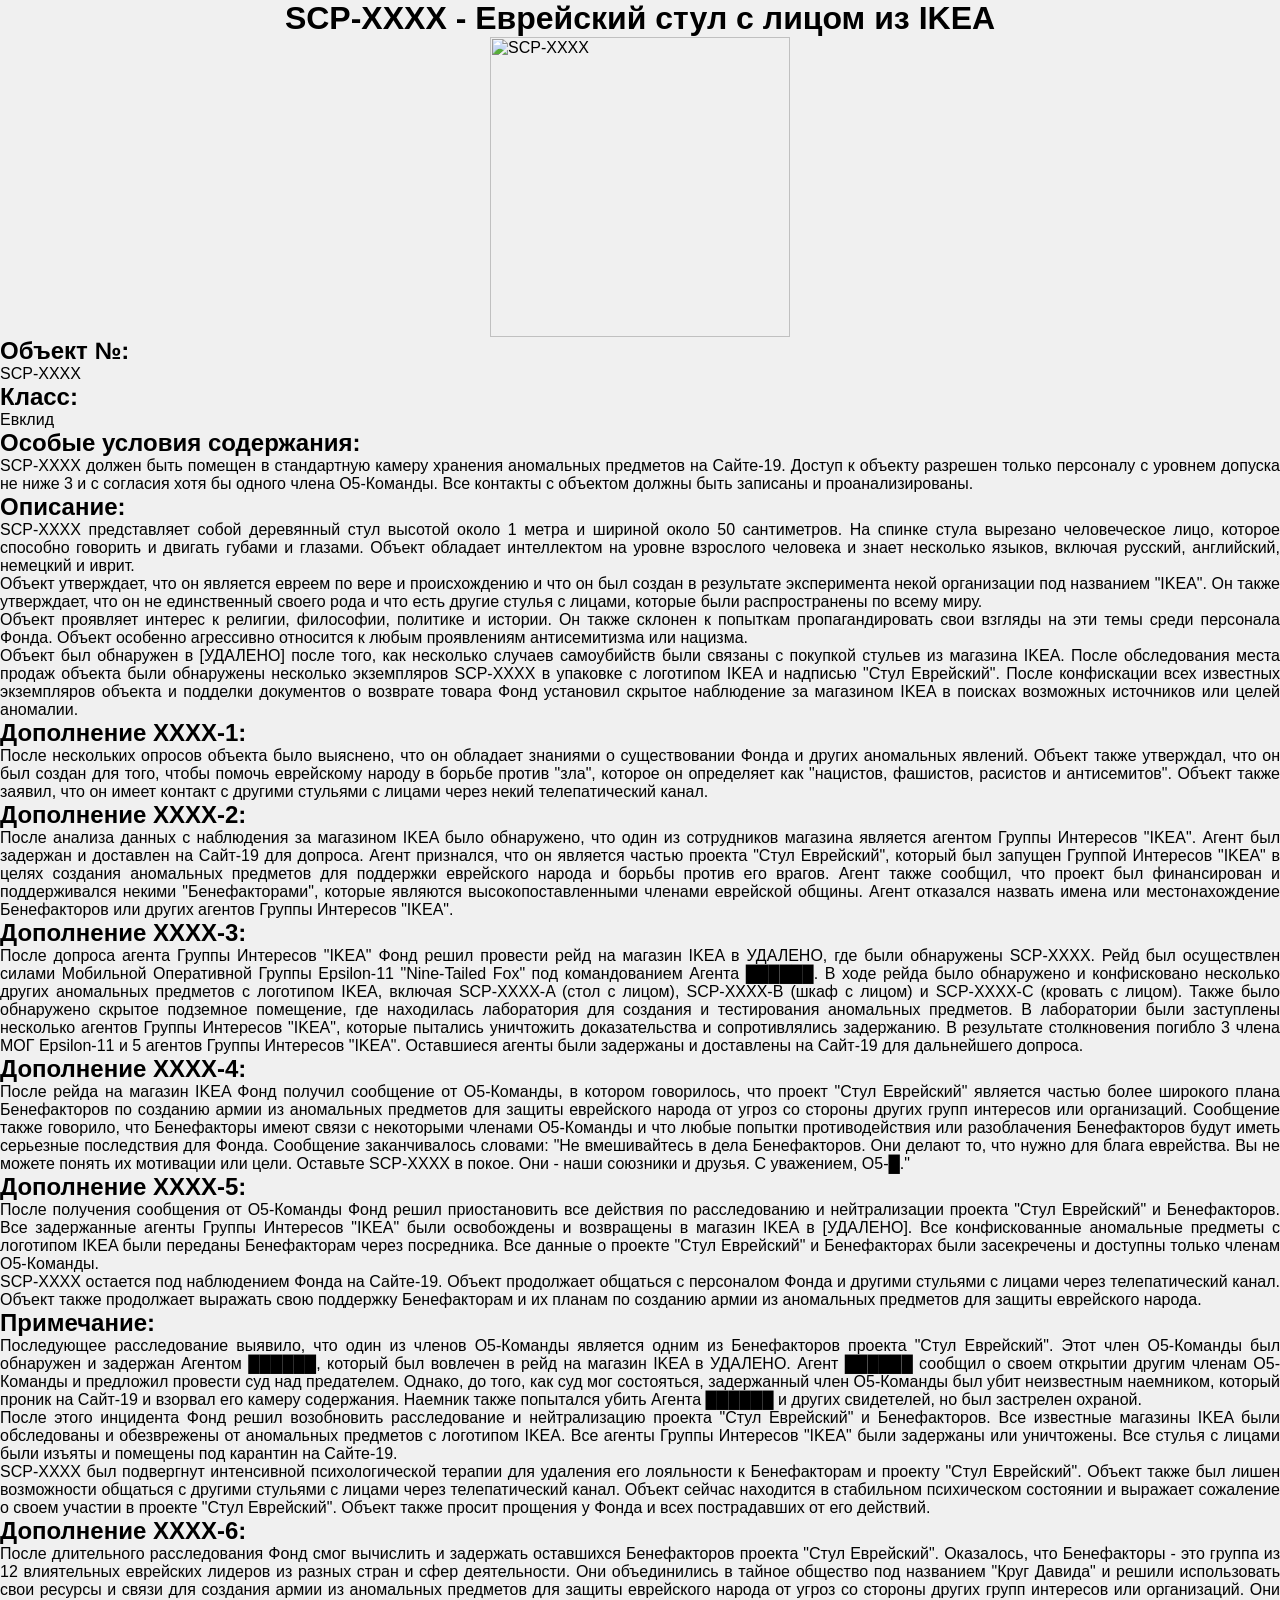
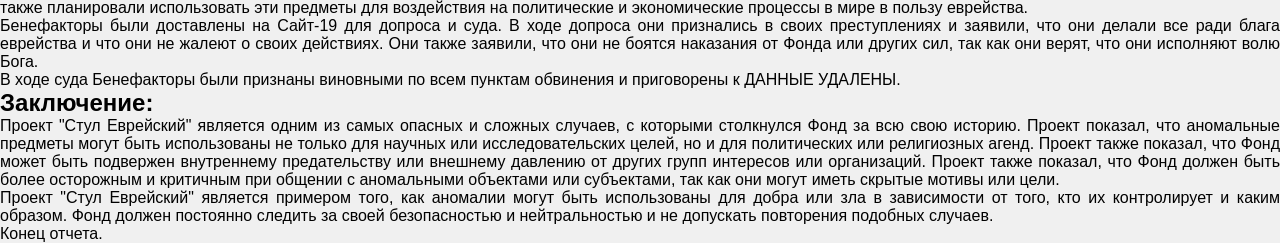
==== index.html @ 66228f8a "Add files via upload" ====
<!DOCTYPE>
<html>
<head>
<link rel="stylesheet" href="style.css">
</head>
<body>

<h1>SCP-XXXX - Еврейский стул с лицом из IKEA</h1>

<img src="https://cdn.discordapp.com/attachments/1031166431619985411/1087293129096429578/u8AuaA3r3JI.jpg" alt="SCP-XXXX" width="300" height="300">
<!-- Insert an image of a wooden chair with a human face carved on the backrest -->

<h2>Объект №:</h2>
<p>SCP-XXXX</p>

<h2>Класс:</h2>
<p>Евклид</p>

<h2>Особые условия содержания:</h2>
<p>SCP-XXXX должен быть помещен в стандартную камеру хранения аномальных предметов на Сайте-19. Доступ к объекту разрешен только персоналу с уровнем допуска не ниже 3 и с согласия хотя бы одного члена O5-Команды. Все контакты с объектом должны быть записаны и проанализированы.</p>

<h2>Описание:</h2>
<p>SCP-XXXX представляет собой деревянный стул высотой около 1 метра и шириной около 50 сантиметров. На спинке стула вырезано человеческое лицо, которое способно говорить и двигать губами и глазами. Объект обладает интеллектом на уровне взрослого человека и знает несколько языков, включая русский, английский, немецкий и иврит.</p>

<p>Объект утверждает, что он является евреем по вере и происхождению и что он был создан в результате эксперимента некой организации под названием "IKEA". Он также утверждает, что он не единственный своего рода и что есть другие стулья с лицами, которые были распространены по всему миру.</p>

<p>Объект проявляет интерес к религии, философии, политике и истории. Он также склонен к попыткам пропагандировать свои взгляды на эти темы среди персонала Фонда. Объект особенно агрессивно относится к любым проявлениям антисемитизма или нацизма.</p>

<p>Объект был обнаружен в [УДАЛЕНО] после того, как несколько случаев самоубийств были связаны с покупкой стульев из магазина IKEA. После обследования места продаж объекта были обнаружены несколько экземпляров SCP-XXXX в упаковке с логотипом IKEA и надписью "Стул Еврейский". После конфискации всех известных экземпляров объекта и подделки документов о возврате товара Фонд установил скрытое наблюдение за магазином IKEA в поисках возможных источников или целей аномалии.</p>

<h2>Дополнение XXXX-1:</h2>
<p>После нескольких опросов объекта было выяснено, что он обладает знаниями о существовании Фонда и других аномальных явлений. Объект также утверждал, что он был создан для того, чтобы помочь еврейскому народу в борьбе против "зла", которое он определяет как "нацистов, фашистов, расистов и антисемитов". Объект также заявил, что он имеет контакт с другими стульями с лицами через некий телепатический канал.</p>

<h2>Дополнение XXXX-2:</h2>
<p>После анализа данных с наблюдения за магазином IKEA было обнаружено, что один из сотрудников магазина является агентом Группы Интересов "IKEA". Агент был задержан и доставлен на Сайт-19 для допроса. Агент признался, что он является частью проекта "Стул Еврейский", который был запущен Группой Интересов "IKEA" в целях создания аномальных предметов для поддержки еврейского народа и борьбы против его врагов. Агент также сообщил, что проект был финансирован и поддерживался некими "Бенефакторами", которые являются высокопоставленными членами еврейской общины. Агент отказался назвать имена или местонахождение Бенефакторов или других агентов Группы Интересов "IKEA".</p>

<h2>Дополнение XXXX-3:</h2>
<p>После допроса агента Группы Интересов "IKEA" Фонд решил провести рейд на магазин IKEA в УДАЛЕНО, где были обнаружены SCP-XXXX. Рейд был осуществлен силами Мобильной Оперативной Группы Epsilon-11 "Nine-Tailed Fox" под командованием Агента ██████. В ходе рейда было обнаружено и конфисковано несколько других аномальных предметов с логотипом IKEA, включая SCP-XXXX-A (стол с лицом), SCP-XXXX-B (шкаф с лицом) и SCP-XXXX-C (кровать с лицом). Также было обнаружено скрытое подземное помещение, где находилась лаборатория для создания и тестирования аномальных предметов. В лаборатории были заступлены несколько агентов Группы Интересов "IKEA", которые пытались уничтожить доказательства и сопротивлялись задержанию. В результате столкновения погибло 3 члена МОГ Epsilon-11 и 5 агентов Группы Интересов "IKEA". Оставшиеся агенты были задержаны и доставлены на Сайт-19 для дальнейшего допроса.</p>

<h2>Дополнение XXXX-4:</h2>
<p>После рейда на магазин IKEA Фонд получил сообщение от O5-Команды, в котором говорилось, что проект "Стул Еврейский" является частью более широкого плана Бенефакторов по созданию армии из аномальных предметов для защиты еврейского народа от угроз со стороны других групп интересов или организаций. Сообщение также говорило, что Бенефакторы имеют связи с некоторыми членами O5-Команды и что любые попытки противодействия или разоблачения Бенефакторов будут иметь серьезные последствия для Фонда. Сообщение заканчивалось словами: "Не вмешивайтесь в дела Бенефакторов. Они делают то, что нужно для блага еврейства. Вы не можете понять их мотивации или цели. Оставьте SCP-XXXX в покое. Они - наши союзники и друзья. С уважением, O5-█."</p>

<h2>Дополнение XXXX-5:</h2>
<p>После получения сообщения от O5-Команды Фонд решил приостановить все действия по расследованию и нейтрализации проекта "Стул Еврейский" и Бенефакторов. Все задержанные агенты Группы Интересов "IKEA" были освобождены и возвращены в магазин IKEA в [УДАЛЕНО]. Все конфискованные аномальные предметы с логотипом IKEA были переданы Бенефакторам через посредника. Все данные о проекте "Стул Еврейский" и Бенефакторах были засекречены и доступны только членам O5-Команды.</p>

<p>SCP-XXXX остается под наблюдением Фонда на Сайте-19. Объект продолжает общаться с персоналом Фонда и другими стульями с лицами через телепатический канал. Объект также продолжает выражать свою поддержку Бенефакторам и их планам по созданию армии из аномальных предметов для защиты еврейского народа.</p>

<h2>Примечание:</h2>
<p>Последующее расследование выявило, что один из членов O5-Команды является одним из Бенефакторов проекта "Стул Еврейский". Этот член O5-Команды был обнаружен и задержан Агентом ██████, который был вовлечен в рейд на магазин IKEA в УДАЛЕНО. Агент ██████ сообщил о своем открытии другим членам O5-Команды и предложил провести суд над предателем. Однако, до того, как суд мог состояться, задержанный член O5-Команды был убит неизвестным наемником, который проник на Сайт-19 и взорвал его камеру содержания. Наемник также попытался убить Агента ██████ и других свидетелей, но был застрелен охраной.</p>

<p>После этого инцидента Фонд решил возобновить расследование и нейтрализацию проекта "Стул Еврейский" и Бенефакторов. Все известные магазины IKEA были обследованы и обезврежены от аномальных предметов с логотипом IKEA. Все агенты Группы Интересов "IKEA" были задержаны или уничтожены. Все стулья с лицами были изъяты и помещены под карантин на Сайте-19.</p>

<p>SCP-XXXX был подвергнут интенсивной психологической терапии для удаления его лояльности к Бенефакторам и проекту "Стул Еврейский". Объект также был лишен возможности общаться с другими стульями с лицами через телепатический канал. Объект сейчас находится в стабильном психическом состоянии и выражает сожаление о своем участии в проекте "Стул Еврейский". Объект также просит прощения у Фонда и всех пострадавших от его действий.</p>

<h2>Дополнение XXXX-6:</h2>
<p>После длительного расследования Фонд смог вычислить и задержать оставшихся Бенефакторов проекта "Стул Еврейский". Оказалось, что Бенефакторы - это группа из 12 влиятельных еврейских лидеров из разных стран и сфер деятельности. Они объединились в тайное общество под названием "Круг Давида" и решили использовать свои ресурсы и связи для создания армии из аномальных предметов для защиты еврейского народа от угроз со стороны других групп интересов или организаций. Они также планировали использовать эти предметы для воздействия на политические и экономические процессы в мире в пользу еврейства.</p>

<p>Бенефакторы были доставлены на Сайт-19 для допроса и суда. В ходе допроса они признались в своих преступлениях и заявили, что они делали все ради блага еврейства и что они не жалеют о своих действиях. Они также заявили, что они не боятся наказания от Фонда или других сил, так как они верят, что они исполняют волю Бога.</p>

<p>В ходе суда Бенефакторы были признаны виновными по всем пунктам обвинения и приговорены к ДАННЫЕ УДАЛЕНЫ.</p>

<h2>Заключение:</h2>
<p>Проект "Стул Еврейский" является одним из самых опасных и сложных случаев, с которыми столкнулся Фонд за всю свою историю. Проект показал, что аномальные предметы могут быть использованы не только для научных или исследовательских целей, но и для политических или религиозных агенд. Проект также показал, что Фонд может быть подвержен внутреннему предательству или внешнему давлению от других групп интересов или организаций. Проект также показал, что Фонд должен быть более осторожным и критичным при общении с аномальными объектами или субъектами, так как они могут иметь скрытые мотивы или цели.</p>

<p>Проект "Стул Еврейский" является примером того, как аномалии могут быть использованы для добра или зла в зависимости от того, кто их контролирует и каким образом. Фонд должен постоянно следить за своей безопасностью и нейтральностью и не допускать повторения подобных случаев.</p>

<p>Конец отчета.</p>

</body>
</html>
---- style.css ----
/* This is the CSS code for your SCP article header */

/* Basic settings */
* {
  box-sizing: border-box;
  margin: 0;
  padding: 0;
}

body {
  font-family: Arial;
  background-color: #f0f0f0;
}

h1 {
  color: #000000;
  text-align: center;
}

h2 {
  color: #000000;
  text-align: left;
}

p {
  color: #000000;
  text-align: justify;
}

img {
  display: block;
  margin-left: auto;
  margin-right: auto;
}

/* Main container */
.container {
  max-width: 800px; /* You can change this value to adjust the width of your article */
  margin: auto; /* This centers your article on the page */
}

/* Header */
.header {
    position :fixed ; 
top :0 ; 
left :0 ; 
right :0 ; 
height :100px ; 
background-color :#800000 ; 
z-index :10 ;
}
.header img {width :100px ; height :auto ; float :left ; margin-left :20px ;
}
.header h1 {line-height :100px ; font-size :36px ; font-weight :bold ; color
:white ;
}
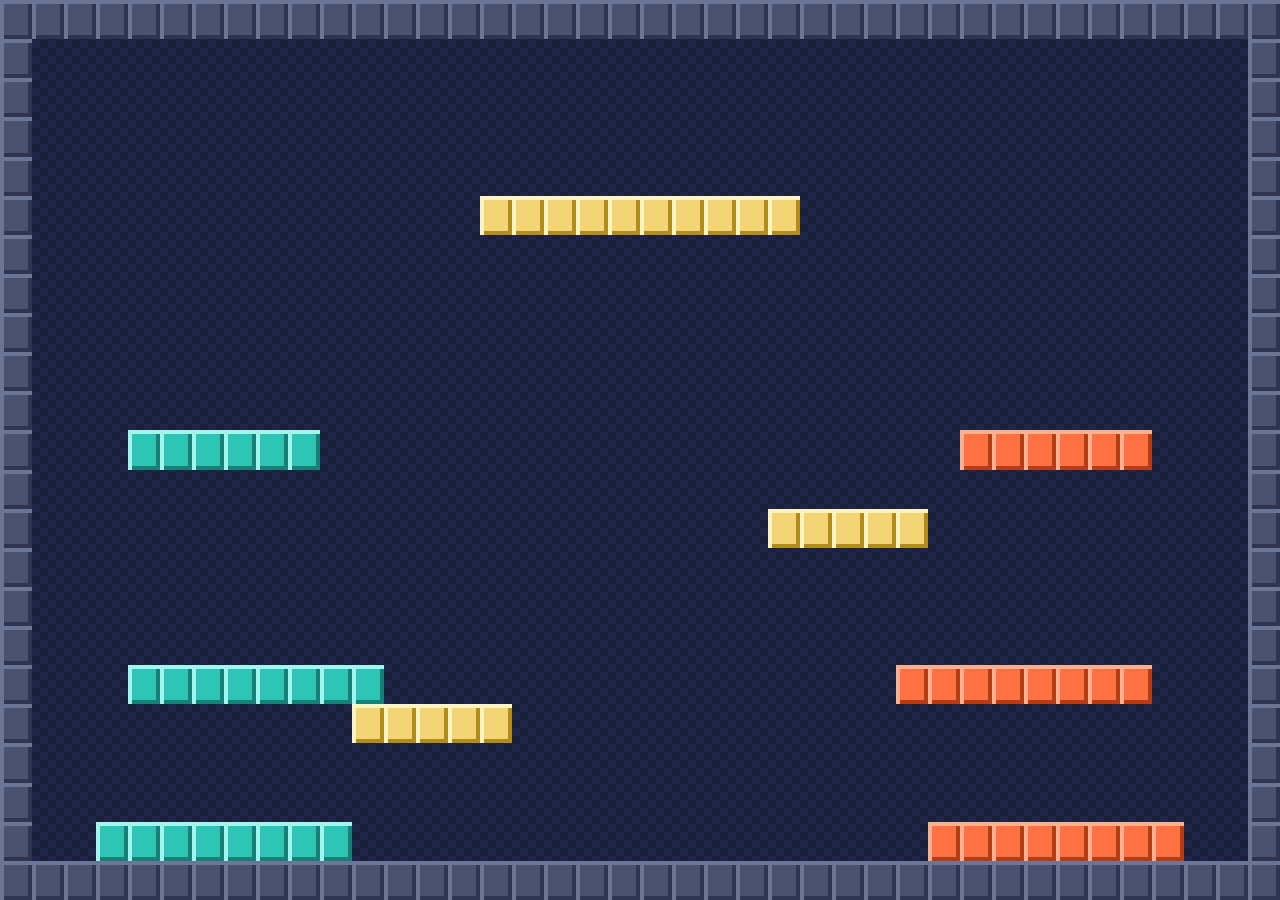
==== commit 25e1cb25: "Rename arena_fit.html to index.html" ====
--- a/index.html
+++ b/index.html
@@ -1,70 +1,66 @@
-<!DOCTYPE>
-<html>
-<head>
-<link rel="stylesheet" href="style.css">
-</head>
-<body>
+<!DOCTYPE html>
+<html lang="ru"><head><meta charset="utf-8">
+<meta name="viewport" content="width=device-width, initial-scale=1">
+<title>Пиксельная арена</title>
+<style>
+html,body{margin:0;padding:0;width:100%;height:100%;overflow:hidden;background:#141731}
+#arena{position:absolute;left:0;top:0;width:100%;height:100%;overflow:hidden;background-color:#1b1f3a;background-image:linear-gradient(45deg,#20254a 25%,transparent 25%,transparent 75%,#20254a 75%),linear-gradient(45deg,#20254a 25%,transparent 25%,transparent 75%,#20254a 75%);background-size:16px 16px;background-position:0 0,8px 8px}
+#arena div{position:absolute;box-sizing:border-box}
+.f{background:#4a5270;box-shadow:inset 4px 4px 0 #6b7596,inset -4px -4px 0 #2f3550}
+.a{background:#2ec4b6;box-shadow:inset 4px 4px 0 #9ff7ee,inset -4px -4px 0 #1a7f76}
+.b{background:#ff7043;box-shadow:inset 4px 4px 0 #ffb08f,inset -4px -4px 0 #b23e17}
+.m{background:#f2d675;box-shadow:inset 4px 4px 0 #fff3bf,inset -4px -4px 0 #b08d1e}
+.c{background:linear-gradient(45deg,transparent 43%,#6b4426 43%,#6b4426 57%,transparent 57%),linear-gradient(-45deg,transparent 43%,#6b4426 43%,#6b4426 57%,transparent 57%),#a9744f;box-shadow:inset 8px 8px 0 #d09a6e,inset -8px -8px 0 #6b4426}
+.d{background:linear-gradient(transparent 40%,#3a0808 40%,#3a0808 60%,transparent 60%),#d63a3a;box-shadow:inset 8px 8px 0 #ff8a7a,inset -8px -8px 0 #8c1c1c}
+</style>
+<style id="tilecss">#arena div{width:2.083%;height:3.704%}.c,.d{width:4.166%!important;height:7.408%!important}</style></head>
+<body><div id="arena"><div class="f" style="left:0%;top:0%"></div><div class="f" style="left:2.083%;top:0%"></div><div class="f" style="left:4.167%;top:0%"></div><div class="f" style="left:6.25%;top:0%"></div><div class="f" style="left:8.333%;top:0%"></div><div class="f" style="left:10.417%;top:0%"></div><div class="f" style="left:12.5%;top:0%"></div><div class="f" style="left:14.583%;top:0%"></div><div class="f" style="left:16.667%;top:0%"></div><div class="f" style="left:18.75%;top:0%"></div><div class="f" style="left:20.833%;top:0%"></div><div class="f" style="left:22.917%;top:0%"></div><div class="f" style="left:25%;top:0%"></div><div class="f" style="left:27.083%;top:0%"></div><div class="f" style="left:29.167%;top:0%"></div><div class="f" style="left:31.25%;top:0%"></div><div class="f" style="left:33.333%;top:0%"></div><div class="f" style="left:35.417%;top:0%"></div><div class="f" style="left:37.5%;top:0%"></div><div class="f" style="left:39.583%;top:0%"></div><div class="f" style="left:41.667%;top:0%"></div><div class="f" style="left:43.75%;top:0%"></div><div class="f" style="left:45.833%;top:0%"></div><div class="f" style="left:47.917%;top:0%"></div><div class="f" style="left:50%;top:0%"></div><div class="f" style="left:52.083%;top:0%"></div><div class="f" style="left:54.167%;top:0%"></div><div class="f" style="left:56.25%;top:0%"></div><div class="f" style="left:58.333%;top:0%"></div><div class="f" style="left:60.417%;top:0%"></div><div class="f" style="left:62.5%;top:0%"></div><div class="f" style="left:64.583%;top:0%"></div><div class="f" style="left:66.667%;top:0%"></div><div class="f" style="left:68.75%;top:0%"></div><div class="f" style="left:70.833%;top:0%"></div><div class="f" style="left:72.917%;top:0%"></div><div class="f" style="left:75%;top:0%"></div><div class="f" style="left:77.083%;top:0%"></div><div class="f" style="left:79.167%;top:0%"></div><div class="f" style="left:81.25%;top:0%"></div><div class="f" style="left:83.333%;top:0%"></div><div class="f" style="left:85.417%;top:0%"></div><div class="f" style="left:87.5%;top:0%"></div><div class="f" style="left:89.583%;top:0%"></div><div class="f" style="left:91.667%;top:0%"></div><div class="f" style="left:93.75%;top:0%"></div><div class="f" style="left:95.833%;top:0%"></div><div class="f" style="left:97.917%;top:0%"></div><div class="f" style="left:0%;top:96.296%"></div><div class="f" style="left:2.083%;top:96.296%"></div><div class="f" style="left:4.167%;top:96.296%"></div><div class="f" style="left:6.25%;top:96.296%"></div><div class="f" style="left:8.333%;top:96.296%"></div><div class="f" style="left:10.417%;top:96.296%"></div><div class="f" style="left:12.5%;top:96.296%"></div><div class="f" style="left:14.583%;top:96.296%"></div><div class="f" style="left:16.667%;top:96.296%"></div><div class="f" style="left:18.75%;top:96.296%"></div><div class="f" style="left:20.833%;top:96.296%"></div><div class="f" style="left:22.917%;top:96.296%"></div><div class="f" style="left:25%;top:96.296%"></div><div class="f" style="left:27.083%;top:96.296%"></div><div class="f" style="left:29.167%;top:96.296%"></div><div class="f" style="left:31.25%;top:96.296%"></div><div class="f" style="left:33.333%;top:96.296%"></div><div class="f" style="left:35.417%;top:96.296%"></div><div class="f" style="left:37.5%;top:96.296%"></div><div class="f" style="left:39.583%;top:96.296%"></div><div class="f" style="left:41.667%;top:96.296%"></div><div class="f" style="left:43.75%;top:96.296%"></div><div class="f" style="left:45.833%;top:96.296%"></div><div class="f" style="left:47.917%;top:96.296%"></div><div class="f" style="left:50%;top:96.296%"></div><div class="f" style="left:52.083%;top:96.296%"></div><div class="f" style="left:54.167%;top:96.296%"></div><div class="f" style="left:56.25%;top:96.296%"></div><div class="f" style="left:58.333%;top:96.296%"></div><div class="f" style="left:60.417%;top:96.296%"></div><div class="f" style="left:62.5%;top:96.296%"></div><div class="f" style="left:64.583%;top:96.296%"></div><div class="f" style="left:66.667%;top:96.296%"></div><div class="f" style="left:68.75%;top:96.296%"></div><div class="f" style="left:70.833%;top:96.296%"></div><div class="f" style="left:72.917%;top:96.296%"></div><div class="f" style="left:75%;top:96.296%"></div><div class="f" style="left:77.083%;top:96.296%"></div><div class="f" style="left:79.167%;top:96.296%"></div><div class="f" style="left:81.25%;top:96.296%"></div><div class="f" style="left:83.333%;top:96.296%"></div><div class="f" style="left:85.417%;top:96.296%"></div><div class="f" style="left:87.5%;top:96.296%"></div><div class="f" style="left:89.583%;top:96.296%"></div><div class="f" style="left:91.667%;top:96.296%"></div><div class="f" style="left:93.75%;top:96.296%"></div><div class="f" style="left:95.833%;top:96.296%"></div><div class="f" style="left:97.917%;top:96.296%"></div><div class="f" style="left:0%;top:3.704%"></div><div class="f" style="left:97.917%;top:3.704%"></div><div class="f" style="left:0%;top:7.407%"></div><div class="f" style="left:97.917%;top:7.407%"></div><div class="f" style="left:0%;top:11.111%"></div><div class="f" style="left:97.917%;top:11.111%"></div><div class="f" style="left:0%;top:14.815%"></div><div class="f" style="left:97.917%;top:14.815%"></div><div class="f" style="left:0%;top:18.519%"></div><div class="f" style="left:97.917%;top:18.519%"></div><div class="f" style="left:0%;top:22.222%"></div><div class="f" style="left:97.917%;top:22.222%"></div><div class="f" style="left:0%;top:25.926%"></div><div class="f" style="left:97.917%;top:25.926%"></div><div class="f" style="left:0%;top:29.63%"></div><div class="f" style="left:97.917%;top:29.63%"></div><div class="f" style="left:0%;top:33.333%"></div><div class="f" style="left:97.917%;top:33.333%"></div><div class="f" style="left:0%;top:37.037%"></div><div class="f" style="left:97.917%;top:37.037%"></div><div class="f" style="left:0%;top:40.741%"></div><div class="f" style="left:97.917%;top:40.741%"></div><div class="f" style="left:0%;top:44.444%"></div><div class="f" style="left:97.917%;top:44.444%"></div><div class="f" style="left:0%;top:48.148%"></div><div class="f" style="left:97.917%;top:48.148%"></div><div class="f" style="left:0%;top:51.852%"></div><div class="f" style="left:97.917%;top:51.852%"></div><div class="f" style="left:0%;top:55.556%"></div><div class="f" style="left:97.917%;top:55.556%"></div><div class="f" style="left:0%;top:59.259%"></div><div class="f" style="left:97.917%;top:59.259%"></div><div class="f" style="left:0%;top:62.963%"></div><div class="f" style="left:97.917%;top:62.963%"></div><div class="f" style="left:0%;top:66.667%"></div><div class="f" style="left:97.917%;top:66.667%"></div><div class="f" style="left:0%;top:70.37%"></div><div class="f" style="left:97.917%;top:70.37%"></div><div class="f" style="left:0%;top:74.074%"></div><div class="f" style="left:97.917%;top:74.074%"></div><div class="f" style="left:0%;top:77.778%"></div><div class="f" style="left:97.917%;top:77.778%"></div><div class="f" style="left:0%;top:81.481%"></div><div class="f" style="left:97.917%;top:81.481%"></div><div class="f" style="left:0%;top:85.185%"></div><div class="f" style="left:97.917%;top:85.185%"></div><div class="f" style="left:0%;top:88.889%"></div><div class="f" style="left:97.917%;top:88.889%"></div><div class="f" style="left:0%;top:92.593%"></div><div class="f" style="left:97.917%;top:92.593%"></div><div class="a" style="left:6.25%;top:92.593%"></div><div class="a" style="left:8.333%;top:92.593%"></div><div class="a" style="left:10.417%;top:92.593%"></div><div class="a" style="left:12.5%;top:92.593%"></div><div class="a" style="left:14.583%;top:92.593%"></div><div class="a" style="left:16.667%;top:92.593%"></div><div class="a" style="left:18.75%;top:92.593%"></div><div class="a" style="left:20.833%;top:92.593%"></div><div class="b" style="left:77.083%;top:92.593%"></div><div class="b" style="left:79.167%;top:92.593%"></div><div class="b" style="left:81.25%;top:92.593%"></div><div class="b" style="left:83.333%;top:92.593%"></div><div class="b" style="left:85.417%;top:92.593%"></div><div class="b" style="left:87.5%;top:92.593%"></div><div class="b" style="left:89.583%;top:92.593%"></div><div class="b" style="left:91.667%;top:92.593%"></div><div class="a" style="left:6.25%;top:77.778%"></div><div class="a" style="left:8.333%;top:77.778%"></div><div class="a" style="left:10.417%;top:77.778%"></div><div class="a" style="left:12.5%;top:77.778%"></div><div class="a" style="left:14.583%;top:77.778%"></div><div class="a" style="left:16.667%;top:77.778%"></div><div class="a" style="left:18.75%;top:77.778%"></div><div class="a" style="left:20.833%;top:77.778%"></div><div class="b" style="left:77.083%;top:77.778%"></div><div class="b" style="left:79.167%;top:77.778%"></div><div class="b" style="left:81.25%;top:77.778%"></div><div class="b" style="left:83.333%;top:77.778%"></div><div class="b" style="left:85.417%;top:77.778%"></div><div class="b" style="left:87.5%;top:77.778%"></div><div class="b" style="left:89.583%;top:77.778%"></div><div class="b" style="left:91.667%;top:77.778%"></div><div class="a" style="left:31.25%;top:77.778%"></div><div class="a" style="left:33.333%;top:77.778%"></div><div class="a" style="left:35.417%;top:77.778%"></div><div class="a" style="left:37.5%;top:77.778%"></div><div class="a" style="left:39.583%;top:77.778%"></div><div class="a" style="left:41.667%;top:77.778%"></div><div class="b" style="left:56.25%;top:77.778%"></div><div class="b" style="left:58.333%;top:77.778%"></div><div class="b" style="left:60.417%;top:77.778%"></div><div class="b" style="left:62.5%;top:77.778%"></div><div class="b" style="left:64.583%;top:77.778%"></div><div class="b" style="left:66.667%;top:77.778%"></div><div class="a" style="left:10.417%;top:59.259%"></div><div class="a" style="left:12.5%;top:59.259%"></div><div class="a" style="left:14.583%;top:59.259%"></div><div class="a" style="left:16.667%;top:59.259%"></div><div class="a" style="left:18.75%;top:59.259%"></div><div class="a" style="left:20.833%;top:59.259%"></div><div class="a" style="left:22.917%;top:59.259%"></div><div class="a" style="left:25%;top:59.259%"></div><div class="a" style="left:27.083%;top:59.259%"></div><div class="a" style="left:29.167%;top:59.259%"></div><div class="a" style="left:31.25%;top:59.259%"></div><div class="a" style="left:33.333%;top:59.259%"></div><div class="b" style="left:64.583%;top:59.259%"></div><div class="b" style="left:66.667%;top:59.259%"></div><div class="b" style="left:68.75%;top:59.259%"></div><div class="b" style="left:70.833%;top:59.259%"></div><div class="b" style="left:72.917%;top:59.259%"></div><div class="b" style="left:75%;top:59.259%"></div><div class="b" style="left:77.083%;top:59.259%"></div><div class="b" style="left:79.167%;top:59.259%"></div><div class="b" style="left:81.25%;top:59.259%"></div><div class="b" style="left:83.333%;top:59.259%"></div><div class="b" style="left:85.417%;top:59.259%"></div><div class="b" style="left:87.5%;top:59.259%"></div><div class="d" style="left:12.5%;top:51.852%"></div><div class="d" style="left:83.333%;top:51.852%"></div><div class="a" style="left:6.25%;top:40.741%"></div><div class="a" style="left:8.333%;top:40.741%"></div><div class="a" style="left:10.417%;top:40.741%"></div><div class="a" style="left:12.5%;top:40.741%"></div><div class="a" style="left:14.583%;top:40.741%"></div><div class="a" style="left:16.667%;top:40.741%"></div><div class="a" style="left:18.75%;top:40.741%"></div><div class="a" style="left:20.833%;top:40.741%"></div><div class="a" style="left:22.917%;top:40.741%"></div><div class="a" style="left:25%;top:40.741%"></div><div class="a" style="left:27.083%;top:40.741%"></div><div class="a" style="left:29.167%;top:40.741%"></div><div class="b" style="left:68.75%;top:40.741%"></div><div class="b" style="left:70.833%;top:40.741%"></div><div class="b" style="left:72.917%;top:40.741%"></div><div class="b" style="left:75%;top:40.741%"></div><div class="b" style="left:77.083%;top:40.741%"></div><div class="b" style="left:79.167%;top:40.741%"></div><div class="b" style="left:81.25%;top:40.741%"></div><div class="b" style="left:83.333%;top:40.741%"></div><div class="b" style="left:85.417%;top:40.741%"></div><div class="b" style="left:87.5%;top:40.741%"></div><div class="b" style="left:89.583%;top:40.741%"></div><div class="b" style="left:91.667%;top:40.741%"></div><div class="d" style="left:25%;top:33.333%"></div><div class="d" style="left:70.833%;top:33.333%"></div><div class="m" style="left:31.25%;top:81.481%"></div><div class="m" style="left:33.333%;top:81.481%"></div><div class="m" style="left:35.417%;top:81.481%"></div><div class="m" style="left:37.5%;top:81.481%"></div><div class="m" style="left:39.583%;top:81.481%"></div><div class="m" style="left:58.333%;top:62.963%"></div><div class="m" style="left:60.417%;top:62.963%"></div><div class="m" style="left:62.5%;top:62.963%"></div><div class="m" style="left:64.583%;top:62.963%"></div><div class="m" style="left:66.667%;top:62.963%"></div><div class="m" style="left:31.25%;top:44.444%"></div><div class="m" style="left:33.333%;top:44.444%"></div><div class="m" style="left:35.417%;top:44.444%"></div><div class="m" style="left:37.5%;top:44.444%"></div><div class="m" style="left:39.583%;top:44.444%"></div><div class="m" style="left:39.583%;top:18.519%"></div><div class="m" style="left:41.667%;top:18.519%"></div><div class="m" style="left:43.75%;top:18.519%"></div><div class="m" style="left:45.833%;top:18.519%"></div><div class="m" style="left:47.917%;top:18.519%"></div><div class="m" style="left:50%;top:18.519%"></div><div class="m" style="left:52.083%;top:18.519%"></div><div class="m" style="left:54.167%;top:18.519%"></div><div class="m" style="left:56.25%;top:18.519%"></div><div class="m" style="left:58.333%;top:18.519%"></div><div class="d" style="left:31.25%;top:88.889%"></div><div class="d" style="left:64.583%;top:88.889%"></div></div>
+<script>
+function p(v) { return Math.round(v * 1000) / 1000; }
+function tileCss(GW, GH) {
+  var w = p(100 / GW), h = p(100 / GH);
+  return "#arena div{width:" + w + "%;height:" + h + "%}.c,.d{width:" + p(w * 2) + "%!important;height:" + p(h * 2) + "%!important}";
+}
+function build(seed, GW, GH) {
+  var s = seed % 4294967296, out = [], H2 = GW / 2;
+  function r() { s = (s * 1664525 + 1013904223) % 4294967296; return s / 4294967296; }
+  function ri(a, b) { return a + Math.floor(r() * (b - a + 1)); }
+  function pick(a) { return a[Math.floor(r() * a.length)]; }
+  function t(c, x, y) { out.push('<div class="' + c + '" style="left:' + p(x * 100 / GW) + '%;top:' + p(y * 100 / GH) + '%"></div>'); }
+  function row(c, x, y, n) { for (var i = 0; i < n; i++) t(c, x + i, y); }
+  function mrow(c, x, y, n) { row(c, x, y, n); row(c === "a" ? "b" : c, GW - x - n, y, n); }
+  function mcrate(c, x, y) { t(c, x, y); t(c, GW - x - 2, y); }
+  var i, k, x, y, w, yy;
+  row("f", 0, 0, GW); row("f", 0, GH - 1, GW);
+  for (y = 1; y < GH - 1; y++) { t("f", 0, y); t("f", GW - 1, y); }
+  mrow("a", 3, GH - 2, 8);
+  for (y = GH - 7; y >= 7; y -= 5) {
+    x = 3 + ri(0, 2);
+    while (x < H2 - 5) {
+      w = Math.min(pick([6, 8, 10, 12, 14]), H2 - 3 - x);
+      if (w < 5) break;
+      yy = y + ri(-1, 1);
+      mrow("a", x, yy, w);
+      if (r() < 0.45) mcrate(pick(["c", "c", "d"]), x + ri(1, Math.max(1, w - 3)), yy - 2);
+      x += w + ri(4, 8);
+    }
+  }
+  for (i = 0; ; i++) {
+    yy = GH - 5 - i * 5;
+    if (yy < 9) break;
+    row("m", i % 2 === 0 ? H2 - 9 : H2 + 4, yy, 5);
+  }
+  row("m", H2 - 5, 5, 10);
+  for (k = 0; k < 4; k++) {
+    x = 14 + k * 7 + ri(-1, 1);
+    if (x < H2 - 5) mcrate(pick(["c", "d"]), x, GH - 3);
+  }
+  return out.join("");
+}
 
-<h1>SCP-XXXX - Еврейский стул с лицом из IKEA</h1>
-
-<img src="https://cdn.discordapp.com/attachments/1031166431619985411/1087293129096429578/u8AuaA3r3JI.jpg" alt="SCP-XXXX" width="300" height="300">
-<!-- Insert an image of a wooden chair with a human face carved on the backrest -->
-
-<h2>Объект №:</h2>
-<p>SCP-XXXX</p>
-
-<h2>Класс:</h2>
-<p>Евклид</p>
-
-<h2>Особые условия содержания:</h2>
-<p>SCP-XXXX должен быть помещен в стандартную камеру хранения аномальных предметов на Сайте-19. Доступ к объекту разрешен только персоналу с уровнем допуска не ниже 3 и с согласия хотя бы одного члена O5-Команды. Все контакты с объектом должны быть записаны и проанализированы.</p>
-
-<h2>Описание:</h2>
-<p>SCP-XXXX представляет собой деревянный стул высотой около 1 метра и шириной около 50 сантиметров. На спинке стула вырезано человеческое лицо, которое способно говорить и двигать губами и глазами. Объект обладает интеллектом на уровне взрослого человека и знает несколько языков, включая русский, английский, немецкий и иврит.</p>
-
-<p>Объект утверждает, что он является евреем по вере и происхождению и что он был создан в результате эксперимента некой организации под названием "IKEA". Он также утверждает, что он не единственный своего рода и что есть другие стулья с лицами, которые были распространены по всему миру.</p>
-
-<p>Объект проявляет интерес к религии, философии, политике и истории. Он также склонен к попыткам пропагандировать свои взгляды на эти темы среди персонала Фонда. Объект особенно агрессивно относится к любым проявлениям антисемитизма или нацизма.</p>
-
-<p>Объект был обнаружен в [УДАЛЕНО] после того, как несколько случаев самоубийств были связаны с покупкой стульев из магазина IKEA. После обследования места продаж объекта были обнаружены несколько экземпляров SCP-XXXX в упаковке с логотипом IKEA и надписью "Стул Еврейский". После конфискации всех известных экземпляров объекта и подделки документов о возврате товара Фонд установил скрытое наблюдение за магазином IKEA в поисках возможных источников или целей аномалии.</p>
-
-<h2>Дополнение XXXX-1:</h2>
-<p>После нескольких опросов объекта было выяснено, что он обладает знаниями о существовании Фонда и других аномальных явлений. Объект также утверждал, что он был создан для того, чтобы помочь еврейскому народу в борьбе против "зла", которое он определяет как "нацистов, фашистов, расистов и антисемитов". Объект также заявил, что он имеет контакт с другими стульями с лицами через некий телепатический канал.</p>
-
-<h2>Дополнение XXXX-2:</h2>
-<p>После анализа данных с наблюдения за магазином IKEA было обнаружено, что один из сотрудников магазина является агентом Группы Интересов "IKEA". Агент был задержан и доставлен на Сайт-19 для допроса. Агент признался, что он является частью проекта "Стул Еврейский", который был запущен Группой Интересов "IKEA" в целях создания аномальных предметов для поддержки еврейского народа и борьбы против его врагов. Агент также сообщил, что проект был финансирован и поддерживался некими "Бенефакторами", которые являются высокопоставленными членами еврейской общины. Агент отказался назвать имена или местонахождение Бенефакторов или других агентов Группы Интересов "IKEA".</p>
-
-<h2>Дополнение XXXX-3:</h2>
-<p>После допроса агента Группы Интересов "IKEA" Фонд решил провести рейд на магазин IKEA в УДАЛЕНО, где были обнаружены SCP-XXXX. Рейд был осуществлен силами Мобильной Оперативной Группы Epsilon-11 "Nine-Tailed Fox" под командованием Агента ██████. В ходе рейда было обнаружено и конфисковано несколько других аномальных предметов с логотипом IKEA, включая SCP-XXXX-A (стол с лицом), SCP-XXXX-B (шкаф с лицом) и SCP-XXXX-C (кровать с лицом). Также было обнаружено скрытое подземное помещение, где находилась лаборатория для создания и тестирования аномальных предметов. В лаборатории были заступлены несколько агентов Группы Интересов "IKEA", которые пытались уничтожить доказательства и сопротивлялись задержанию. В результате столкновения погибло 3 члена МОГ Epsilon-11 и 5 агентов Группы Интересов "IKEA". Оставшиеся агенты были задержаны и доставлены на Сайт-19 для дальнейшего допроса.</p>
-
-<h2>Дополнение XXXX-4:</h2>
-<p>После рейда на магазин IKEA Фонд получил сообщение от O5-Команды, в котором говорилось, что проект "Стул Еврейский" является частью более широкого плана Бенефакторов по созданию армии из аномальных предметов для защиты еврейского народа от угроз со стороны других групп интересов или организаций. Сообщение также говорило, что Бенефакторы имеют связи с некоторыми членами O5-Команды и что любые попытки противодействия или разоблачения Бенефакторов будут иметь серьезные последствия для Фонда. Сообщение заканчивалось словами: "Не вмешивайтесь в дела Бенефакторов. Они делают то, что нужно для блага еврейства. Вы не можете понять их мотивации или цели. Оставьте SCP-XXXX в покое. Они - наши союзники и друзья. С уважением, O5-█."</p>
-
-<h2>Дополнение XXXX-5:</h2>
-<p>После получения сообщения от O5-Команды Фонд решил приостановить все действия по расследованию и нейтрализации проекта "Стул Еврейский" и Бенефакторов. Все задержанные агенты Группы Интересов "IKEA" были освобождены и возвращены в магазин IKEA в [УДАЛЕНО]. Все конфискованные аномальные предметы с логотипом IKEA были переданы Бенефакторам через посредника. Все данные о проекте "Стул Еврейский" и Бенефакторах были засекречены и доступны только членам O5-Команды.</p>
-
-<p>SCP-XXXX остается под наблюдением Фонда на Сайте-19. Объект продолжает общаться с персоналом Фонда и другими стульями с лицами через телепатический канал. Объект также продолжает выражать свою поддержку Бенефакторам и их планам по созданию армии из аномальных предметов для защиты еврейского народа.</p>
-
-<h2>Примечание:</h2>
-<p>Последующее расследование выявило, что один из членов O5-Команды является одним из Бенефакторов проекта "Стул Еврейский". Этот член O5-Команды был обнаружен и задержан Агентом ██████, который был вовлечен в рейд на магазин IKEA в УДАЛЕНО. Агент ██████ сообщил о своем открытии другим членам O5-Команды и предложил провести суд над предателем. Однако, до того, как суд мог состояться, задержанный член O5-Команды был убит неизвестным наемником, который проник на Сайт-19 и взорвал его камеру содержания. Наемник также попытался убить Агента ██████ и других свидетелей, но был застрелен охраной.</p>
-
-<p>После этого инцидента Фонд решил возобновить расследование и нейтрализацию проекта "Стул Еврейский" и Бенефакторов. Все известные магазины IKEA были обследованы и обезврежены от аномальных предметов с логотипом IKEA. Все агенты Группы Интересов "IKEA" были задержаны или уничтожены. Все стулья с лицами были изъяты и помещены под карантин на Сайте-19.</p>
-
-<p>SCP-XXXX был подвергнут интенсивной психологической терапии для удаления его лояльности к Бенефакторам и проекту "Стул Еврейский". Объект также был лишен возможности общаться с другими стульями с лицами через телепатический канал. Объект сейчас находится в стабильном психическом состоянии и выражает сожаление о своем участии в проекте "Стул Еврейский". Объект также просит прощения у Фонда и всех пострадавших от его действий.</p>
-
-<h2>Дополнение XXXX-6:</h2>
-<p>После длительного расследования Фонд смог вычислить и задержать оставшихся Бенефакторов проекта "Стул Еврейский". Оказалось, что Бенефакторы - это группа из 12 влиятельных еврейских лидеров из разных стран и сфер деятельности. Они объединились в тайное общество под названием "Круг Давида" и решили использовать свои ресурсы и связи для создания армии из аномальных предметов для защиты еврейского народа от угроз со стороны других групп интересов или организаций. Они также планировали использовать эти предметы для воздействия на политические и экономические процессы в мире в пользу еврейства.</p>
-
-<p>Бенефакторы были доставлены на Сайт-19 для допроса и суда. В ходе допроса они признались в своих преступлениях и заявили, что они делали все ради блага еврейства и что они не жалеют о своих действиях. Они также заявили, что они не боятся наказания от Фонда или других сил, так как они верят, что они исполняют волю Бога.</p>
-
-<p>В ходе суда Бенефакторы были признаны виновными по всем пунктам обвинения и приговорены к ДАННЫЕ УДАЛЕНЫ.</p>
-
-<h2>Заключение:</h2>
-<p>Проект "Стул Еврейский" является одним из самых опасных и сложных случаев, с которыми столкнулся Фонд за всю свою историю. Проект показал, что аномальные предметы могут быть использованы не только для научных или исследовательских целей, но и для политических или религиозных агенд. Проект также показал, что Фонд может быть подвержен внутреннему предательству или внешнему давлению от других групп интересов или организаций. Проект также показал, что Фонд должен быть более осторожным и критичным при общении с аномальными объектами или субъектами, так как они могут иметь скрытые мотивы или цели.</p>
-
-<p>Проект "Стул Еврейский" является примером того, как аномалии могут быть использованы для добра или зла в зависимости от того, кто их контролирует и каким образом. Фонд должен постоянно следить за своей безопасностью и нейтральностью и не допускать повторения подобных случаев.</p>
-
-<p>Конец отчета.</p>
-
-</body>
-</html>+var GW = Math.max(40, 2 * Math.round(window.innerWidth / 80));
+var GH = Math.max(22, Math.round(window.innerHeight / 40));
+document.getElementById("tilecss").textContent = tileCss(GW, GH);
+document.getElementById("arena").innerHTML = build(Math.floor(Math.random() * 1000000000), GW, GH);
+</script>
+</body></html>
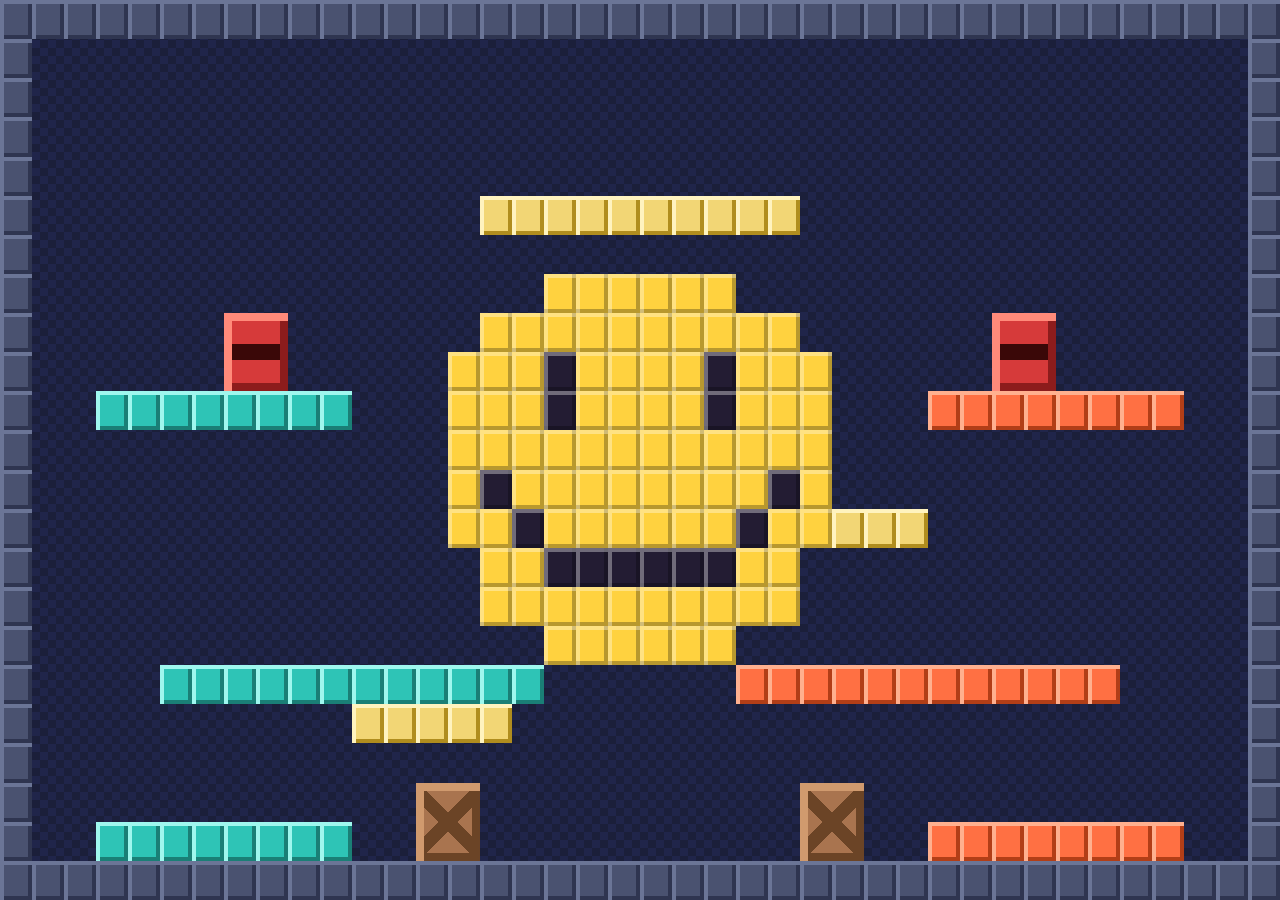
==== commit 2e4307e9: "Update index.html" ====
--- a/index.html
+++ b/index.html
@@ -12,25 +12,46 @@
 .m{background:#f2d675;box-shadow:inset 4px 4px 0 #fff3bf,inset -4px -4px 0 #b08d1e}
 .c{background:linear-gradient(45deg,transparent 43%,#6b4426 43%,#6b4426 57%,transparent 57%),linear-gradient(-45deg,transparent 43%,#6b4426 43%,#6b4426 57%,transparent 57%),#a9744f;box-shadow:inset 8px 8px 0 #d09a6e,inset -8px -8px 0 #6b4426}
 .d{background:linear-gradient(transparent 40%,#3a0808 40%,#3a0808 60%,transparent 60%),#d63a3a;box-shadow:inset 8px 8px 0 #ff8a7a,inset -8px -8px 0 #8c1c1c}
+[class^="t"]{box-shadow:inset 4px 4px 0 rgba(255,255,255,.35),inset -4px -4px 0 rgba(0,0,0,.28)}
+.ty{background:#ffd23f}.tk{background:#231c33}.tw{background:#f3f3f3}.tr{background:#e0322f}.tg{background:#4cd964}.tp{background:#ff7eb6}.tb{background:#7a4a25}.to{background:#ff9f1c}.tu{background:#4aa8ff}
 </style>
 <style id="tilecss">#arena div{width:2.083%;height:3.704%}.c,.d{width:4.166%!important;height:7.408%!important}</style></head>
-<body><div id="arena"><div class="f" style="left:0%;top:0%"></div><div class="f" style="left:2.083%;top:0%"></div><div class="f" style="left:4.167%;top:0%"></div><div class="f" style="left:6.25%;top:0%"></div><div class="f" style="left:8.333%;top:0%"></div><div class="f" style="left:10.417%;top:0%"></div><div class="f" style="left:12.5%;top:0%"></div><div class="f" style="left:14.583%;top:0%"></div><div class="f" style="left:16.667%;top:0%"></div><div class="f" style="left:18.75%;top:0%"></div><div class="f" style="left:20.833%;top:0%"></div><div class="f" style="left:22.917%;top:0%"></div><div class="f" style="left:25%;top:0%"></div><div class="f" style="left:27.083%;top:0%"></div><div class="f" style="left:29.167%;top:0%"></div><div class="f" style="left:31.25%;top:0%"></div><div class="f" style="left:33.333%;top:0%"></div><div class="f" style="left:35.417%;top:0%"></div><div class="f" style="left:37.5%;top:0%"></div><div class="f" style="left:39.583%;top:0%"></div><div class="f" style="left:41.667%;top:0%"></div><div class="f" style="left:43.75%;top:0%"></div><div class="f" style="left:45.833%;top:0%"></div><div class="f" style="left:47.917%;top:0%"></div><div class="f" style="left:50%;top:0%"></div><div class="f" style="left:52.083%;top:0%"></div><div class="f" style="left:54.167%;top:0%"></div><div class="f" style="left:56.25%;top:0%"></div><div class="f" style="left:58.333%;top:0%"></div><div class="f" style="left:60.417%;top:0%"></div><div class="f" style="left:62.5%;top:0%"></div><div class="f" style="left:64.583%;top:0%"></div><div class="f" style="left:66.667%;top:0%"></div><div class="f" style="left:68.75%;top:0%"></div><div class="f" style="left:70.833%;top:0%"></div><div class="f" style="left:72.917%;top:0%"></div><div class="f" style="left:75%;top:0%"></div><div class="f" style="left:77.083%;top:0%"></div><div class="f" style="left:79.167%;top:0%"></div><div class="f" style="left:81.25%;top:0%"></div><div class="f" style="left:83.333%;top:0%"></div><div class="f" style="left:85.417%;top:0%"></div><div class="f" style="left:87.5%;top:0%"></div><div class="f" style="left:89.583%;top:0%"></div><div class="f" style="left:91.667%;top:0%"></div><div class="f" style="left:93.75%;top:0%"></div><div class="f" style="left:95.833%;top:0%"></div><div class="f" style="left:97.917%;top:0%"></div><div class="f" style="left:0%;top:96.296%"></div><div class="f" style="left:2.083%;top:96.296%"></div><div class="f" style="left:4.167%;top:96.296%"></div><div class="f" style="left:6.25%;top:96.296%"></div><div class="f" style="left:8.333%;top:96.296%"></div><div class="f" style="left:10.417%;top:96.296%"></div><div class="f" style="left:12.5%;top:96.296%"></div><div class="f" style="left:14.583%;top:96.296%"></div><div class="f" style="left:16.667%;top:96.296%"></div><div class="f" style="left:18.75%;top:96.296%"></div><div class="f" style="left:20.833%;top:96.296%"></div><div class="f" style="left:22.917%;top:96.296%"></div><div class="f" style="left:25%;top:96.296%"></div><div class="f" style="left:27.083%;top:96.296%"></div><div class="f" style="left:29.167%;top:96.296%"></div><div class="f" style="left:31.25%;top:96.296%"></div><div class="f" style="left:33.333%;top:96.296%"></div><div class="f" style="left:35.417%;top:96.296%"></div><div class="f" style="left:37.5%;top:96.296%"></div><div class="f" style="left:39.583%;top:96.296%"></div><div class="f" style="left:41.667%;top:96.296%"></div><div class="f" style="left:43.75%;top:96.296%"></div><div class="f" style="left:45.833%;top:96.296%"></div><div class="f" style="left:47.917%;top:96.296%"></div><div class="f" style="left:50%;top:96.296%"></div><div class="f" style="left:52.083%;top:96.296%"></div><div class="f" style="left:54.167%;top:96.296%"></div><div class="f" style="left:56.25%;top:96.296%"></div><div class="f" style="left:58.333%;top:96.296%"></div><div class="f" style="left:60.417%;top:96.296%"></div><div class="f" style="left:62.5%;top:96.296%"></div><div class="f" style="left:64.583%;top:96.296%"></div><div class="f" style="left:66.667%;top:96.296%"></div><div class="f" style="left:68.75%;top:96.296%"></div><div class="f" style="left:70.833%;top:96.296%"></div><div class="f" style="left:72.917%;top:96.296%"></div><div class="f" style="left:75%;top:96.296%"></div><div class="f" style="left:77.083%;top:96.296%"></div><div class="f" style="left:79.167%;top:96.296%"></div><div class="f" style="left:81.25%;top:96.296%"></div><div class="f" style="left:83.333%;top:96.296%"></div><div class="f" style="left:85.417%;top:96.296%"></div><div class="f" style="left:87.5%;top:96.296%"></div><div class="f" style="left:89.583%;top:96.296%"></div><div class="f" style="left:91.667%;top:96.296%"></div><div class="f" style="left:93.75%;top:96.296%"></div><div class="f" style="left:95.833%;top:96.296%"></div><div class="f" style="left:97.917%;top:96.296%"></div><div class="f" style="left:0%;top:3.704%"></div><div class="f" style="left:97.917%;top:3.704%"></div><div class="f" style="left:0%;top:7.407%"></div><div class="f" style="left:97.917%;top:7.407%"></div><div class="f" style="left:0%;top:11.111%"></div><div class="f" style="left:97.917%;top:11.111%"></div><div class="f" style="left:0%;top:14.815%"></div><div class="f" style="left:97.917%;top:14.815%"></div><div class="f" style="left:0%;top:18.519%"></div><div class="f" style="left:97.917%;top:18.519%"></div><div class="f" style="left:0%;top:22.222%"></div><div class="f" style="left:97.917%;top:22.222%"></div><div class="f" style="left:0%;top:25.926%"></div><div class="f" style="left:97.917%;top:25.926%"></div><div class="f" style="left:0%;top:29.63%"></div><div class="f" style="left:97.917%;top:29.63%"></div><div class="f" style="left:0%;top:33.333%"></div><div class="f" style="left:97.917%;top:33.333%"></div><div class="f" style="left:0%;top:37.037%"></div><div class="f" style="left:97.917%;top:37.037%"></div><div class="f" style="left:0%;top:40.741%"></div><div class="f" style="left:97.917%;top:40.741%"></div><div class="f" style="left:0%;top:44.444%"></div><div class="f" style="left:97.917%;top:44.444%"></div><div class="f" style="left:0%;top:48.148%"></div><div class="f" style="left:97.917%;top:48.148%"></div><div class="f" style="left:0%;top:51.852%"></div><div class="f" style="left:97.917%;top:51.852%"></div><div class="f" style="left:0%;top:55.556%"></div><div class="f" style="left:97.917%;top:55.556%"></div><div class="f" style="left:0%;top:59.259%"></div><div class="f" style="left:97.917%;top:59.259%"></div><div class="f" style="left:0%;top:62.963%"></div><div class="f" style="left:97.917%;top:62.963%"></div><div class="f" style="left:0%;top:66.667%"></div><div class="f" style="left:97.917%;top:66.667%"></div><div class="f" style="left:0%;top:70.37%"></div><div class="f" style="left:97.917%;top:70.37%"></div><div class="f" style="left:0%;top:74.074%"></div><div class="f" style="left:97.917%;top:74.074%"></div><div class="f" style="left:0%;top:77.778%"></div><div class="f" style="left:97.917%;top:77.778%"></div><div class="f" style="left:0%;top:81.481%"></div><div class="f" style="left:97.917%;top:81.481%"></div><div class="f" style="left:0%;top:85.185%"></div><div class="f" style="left:97.917%;top:85.185%"></div><div class="f" style="left:0%;top:88.889%"></div><div class="f" style="left:97.917%;top:88.889%"></div><div class="f" style="left:0%;top:92.593%"></div><div class="f" style="left:97.917%;top:92.593%"></div><div class="a" style="left:6.25%;top:92.593%"></div><div class="a" style="left:8.333%;top:92.593%"></div><div class="a" style="left:10.417%;top:92.593%"></div><div class="a" style="left:12.5%;top:92.593%"></div><div class="a" style="left:14.583%;top:92.593%"></div><div class="a" style="left:16.667%;top:92.593%"></div><div class="a" style="left:18.75%;top:92.593%"></div><div class="a" style="left:20.833%;top:92.593%"></div><div class="b" style="left:77.083%;top:92.593%"></div><div class="b" style="left:79.167%;top:92.593%"></div><div class="b" style="left:81.25%;top:92.593%"></div><div class="b" style="left:83.333%;top:92.593%"></div><div class="b" style="left:85.417%;top:92.593%"></div><div class="b" style="left:87.5%;top:92.593%"></div><div class="b" style="left:89.583%;top:92.593%"></div><div class="b" style="left:91.667%;top:92.593%"></div><div class="a" style="left:6.25%;top:77.778%"></div><div class="a" style="left:8.333%;top:77.778%"></div><div class="a" style="left:10.417%;top:77.778%"></div><div class="a" style="left:12.5%;top:77.778%"></div><div class="a" style="left:14.583%;top:77.778%"></div><div class="a" style="left:16.667%;top:77.778%"></div><div class="a" style="left:18.75%;top:77.778%"></div><div class="a" style="left:20.833%;top:77.778%"></div><div class="b" style="left:77.083%;top:77.778%"></div><div class="b" style="left:79.167%;top:77.778%"></div><div class="b" style="left:81.25%;top:77.778%"></div><div class="b" style="left:83.333%;top:77.778%"></div><div class="b" style="left:85.417%;top:77.778%"></div><div class="b" style="left:87.5%;top:77.778%"></div><div class="b" style="left:89.583%;top:77.778%"></div><div class="b" style="left:91.667%;top:77.778%"></div><div class="a" style="left:31.25%;top:77.778%"></div><div class="a" style="left:33.333%;top:77.778%"></div><div class="a" style="left:35.417%;top:77.778%"></div><div class="a" style="left:37.5%;top:77.778%"></div><div class="a" style="left:39.583%;top:77.778%"></div><div class="a" style="left:41.667%;top:77.778%"></div><div class="b" style="left:56.25%;top:77.778%"></div><div class="b" style="left:58.333%;top:77.778%"></div><div class="b" style="left:60.417%;top:77.778%"></div><div class="b" style="left:62.5%;top:77.778%"></div><div class="b" style="left:64.583%;top:77.778%"></div><div class="b" style="left:66.667%;top:77.778%"></div><div class="a" style="left:10.417%;top:59.259%"></div><div class="a" style="left:12.5%;top:59.259%"></div><div class="a" style="left:14.583%;top:59.259%"></div><div class="a" style="left:16.667%;top:59.259%"></div><div class="a" style="left:18.75%;top:59.259%"></div><div class="a" style="left:20.833%;top:59.259%"></div><div class="a" style="left:22.917%;top:59.259%"></div><div class="a" style="left:25%;top:59.259%"></div><div class="a" style="left:27.083%;top:59.259%"></div><div class="a" style="left:29.167%;top:59.259%"></div><div class="a" style="left:31.25%;top:59.259%"></div><div class="a" style="left:33.333%;top:59.259%"></div><div class="b" style="left:64.583%;top:59.259%"></div><div class="b" style="left:66.667%;top:59.259%"></div><div class="b" style="left:68.75%;top:59.259%"></div><div class="b" style="left:70.833%;top:59.259%"></div><div class="b" style="left:72.917%;top:59.259%"></div><div class="b" style="left:75%;top:59.259%"></div><div class="b" style="left:77.083%;top:59.259%"></div><div class="b" style="left:79.167%;top:59.259%"></div><div class="b" style="left:81.25%;top:59.259%"></div><div class="b" style="left:83.333%;top:59.259%"></div><div class="b" style="left:85.417%;top:59.259%"></div><div class="b" style="left:87.5%;top:59.259%"></div><div class="d" style="left:12.5%;top:51.852%"></div><div class="d" style="left:83.333%;top:51.852%"></div><div class="a" style="left:6.25%;top:40.741%"></div><div class="a" style="left:8.333%;top:40.741%"></div><div class="a" style="left:10.417%;top:40.741%"></div><div class="a" style="left:12.5%;top:40.741%"></div><div class="a" style="left:14.583%;top:40.741%"></div><div class="a" style="left:16.667%;top:40.741%"></div><div class="a" style="left:18.75%;top:40.741%"></div><div class="a" style="left:20.833%;top:40.741%"></div><div class="a" style="left:22.917%;top:40.741%"></div><div class="a" style="left:25%;top:40.741%"></div><div class="a" style="left:27.083%;top:40.741%"></div><div class="a" style="left:29.167%;top:40.741%"></div><div class="b" style="left:68.75%;top:40.741%"></div><div class="b" style="left:70.833%;top:40.741%"></div><div class="b" style="left:72.917%;top:40.741%"></div><div class="b" style="left:75%;top:40.741%"></div><div class="b" style="left:77.083%;top:40.741%"></div><div class="b" style="left:79.167%;top:40.741%"></div><div class="b" style="left:81.25%;top:40.741%"></div><div class="b" style="left:83.333%;top:40.741%"></div><div class="b" style="left:85.417%;top:40.741%"></div><div class="b" style="left:87.5%;top:40.741%"></div><div class="b" style="left:89.583%;top:40.741%"></div><div class="b" style="left:91.667%;top:40.741%"></div><div class="d" style="left:25%;top:33.333%"></div><div class="d" style="left:70.833%;top:33.333%"></div><div class="m" style="left:31.25%;top:81.481%"></div><div class="m" style="left:33.333%;top:81.481%"></div><div class="m" style="left:35.417%;top:81.481%"></div><div class="m" style="left:37.5%;top:81.481%"></div><div class="m" style="left:39.583%;top:81.481%"></div><div class="m" style="left:58.333%;top:62.963%"></div><div class="m" style="left:60.417%;top:62.963%"></div><div class="m" style="left:62.5%;top:62.963%"></div><div class="m" style="left:64.583%;top:62.963%"></div><div class="m" style="left:66.667%;top:62.963%"></div><div class="m" style="left:31.25%;top:44.444%"></div><div class="m" style="left:33.333%;top:44.444%"></div><div class="m" style="left:35.417%;top:44.444%"></div><div class="m" style="left:37.5%;top:44.444%"></div><div class="m" style="left:39.583%;top:44.444%"></div><div class="m" style="left:39.583%;top:18.519%"></div><div class="m" style="left:41.667%;top:18.519%"></div><div class="m" style="left:43.75%;top:18.519%"></div><div class="m" style="left:45.833%;top:18.519%"></div><div class="m" style="left:47.917%;top:18.519%"></div><div class="m" style="left:50%;top:18.519%"></div><div class="m" style="left:52.083%;top:18.519%"></div><div class="m" style="left:54.167%;top:18.519%"></div><div class="m" style="left:56.25%;top:18.519%"></div><div class="m" style="left:58.333%;top:18.519%"></div><div class="d" style="left:31.25%;top:88.889%"></div><div class="d" style="left:64.583%;top:88.889%"></div></div>
+<body><div id="arena"><div class="tp" style="left:39.583%;top:33.333%"></div><div class="tp" style="left:41.667%;top:33.333%"></div><div class="tp" style="left:43.75%;top:33.333%"></div><div class="tp" style="left:52.083%;top:33.333%"></div><div class="tp" style="left:54.167%;top:33.333%"></div><div class="tp" style="left:56.25%;top:33.333%"></div><div class="tp" style="left:37.5%;top:37.037%"></div><div class="tp" style="left:39.583%;top:37.037%"></div><div class="tp" style="left:41.667%;top:37.037%"></div><div class="tp" style="left:43.75%;top:37.037%"></div><div class="tp" style="left:45.833%;top:37.037%"></div><div class="tp" style="left:50%;top:37.037%"></div><div class="tp" style="left:52.083%;top:37.037%"></div><div class="tp" style="left:54.167%;top:37.037%"></div><div class="tp" style="left:56.25%;top:37.037%"></div><div class="tp" style="left:58.333%;top:37.037%"></div><div class="tp" style="left:37.5%;top:40.741%"></div><div class="tp" style="left:39.583%;top:40.741%"></div><div class="tp" style="left:41.667%;top:40.741%"></div><div class="tp" style="left:43.75%;top:40.741%"></div><div class="tp" style="left:45.833%;top:40.741%"></div><div class="tp" style="left:47.917%;top:40.741%"></div><div class="tp" style="left:50%;top:40.741%"></div><div class="tp" style="left:52.083%;top:40.741%"></div><div class="tp" style="left:54.167%;top:40.741%"></div><div class="tp" style="left:56.25%;top:40.741%"></div><div class="tp" style="left:58.333%;top:40.741%"></div><div class="tp" style="left:37.5%;top:44.444%"></div><div class="tp" style="left:39.583%;top:44.444%"></div><div class="tp" style="left:41.667%;top:44.444%"></div><div class="tp" style="left:43.75%;top:44.444%"></div><div class="tp" style="left:45.833%;top:44.444%"></div><div class="tp" style="left:47.917%;top:44.444%"></div><div class="tp" style="left:50%;top:44.444%"></div><div class="tp" style="left:52.083%;top:44.444%"></div><div class="tp" style="left:54.167%;top:44.444%"></div><div class="tp" style="left:56.25%;top:44.444%"></div><div class="tp" style="left:58.333%;top:44.444%"></div><div class="tp" style="left:39.583%;top:48.148%"></div><div class="tp" style="left:41.667%;top:48.148%"></div><div class="tp" style="left:43.75%;top:48.148%"></div><div class="tp" style="left:45.833%;top:48.148%"></div><div class="tp" style="left:47.917%;top:48.148%"></div><div class="tp" style="left:50%;top:48.148%"></div><div class="tp" style="left:52.083%;top:48.148%"></div><div class="tp" style="left:54.167%;top:48.148%"></div><div class="tp" style="left:56.25%;top:48.148%"></div><div class="tp" style="left:41.667%;top:51.852%"></div><div class="tp" style="left:43.75%;top:51.852%"></div><div class="tp" style="left:45.833%;top:51.852%"></div><div class="tp" style="left:47.917%;top:51.852%"></div><div class="tp" style="left:50%;top:51.852%"></div><div class="tp" style="left:52.083%;top:51.852%"></div><div class="tp" style="left:54.167%;top:51.852%"></div><div class="tp" style="left:43.75%;top:55.556%"></div><div class="tp" style="left:45.833%;top:55.556%"></div><div class="tp" style="left:47.917%;top:55.556%"></div><div class="tp" style="left:50%;top:55.556%"></div><div class="tp" style="left:52.083%;top:55.556%"></div><div class="tp" style="left:45.833%;top:59.259%"></div><div class="tp" style="left:47.917%;top:59.259%"></div><div class="tp" style="left:50%;top:59.259%"></div><div class="tp" style="left:47.917%;top:62.963%"></div><div class="f" style="left:0%;top:0%"></div><div class="f" style="left:2.083%;top:0%"></div><div class="f" style="left:4.167%;top:0%"></div><div class="f" style="left:6.25%;top:0%"></div><div class="f" style="left:8.333%;top:0%"></div><div class="f" style="left:10.417%;top:0%"></div><div class="f" style="left:12.5%;top:0%"></div><div class="f" style="left:14.583%;top:0%"></div><div class="f" style="left:16.667%;top:0%"></div><div class="f" style="left:18.75%;top:0%"></div><div class="f" style="left:20.833%;top:0%"></div><div class="f" style="left:22.917%;top:0%"></div><div class="f" style="left:25%;top:0%"></div><div class="f" style="left:27.083%;top:0%"></div><div class="f" style="left:29.167%;top:0%"></div><div class="f" style="left:31.25%;top:0%"></div><div class="f" style="left:33.333%;top:0%"></div><div class="f" style="left:35.417%;top:0%"></div><div class="f" style="left:37.5%;top:0%"></div><div class="f" style="left:39.583%;top:0%"></div><div class="f" style="left:41.667%;top:0%"></div><div class="f" style="left:43.75%;top:0%"></div><div class="f" style="left:45.833%;top:0%"></div><div class="f" style="left:47.917%;top:0%"></div><div class="f" style="left:50%;top:0%"></div><div class="f" style="left:52.083%;top:0%"></div><div class="f" style="left:54.167%;top:0%"></div><div class="f" style="left:56.25%;top:0%"></div><div class="f" style="left:58.333%;top:0%"></div><div class="f" style="left:60.417%;top:0%"></div><div class="f" style="left:62.5%;top:0%"></div><div class="f" style="left:64.583%;top:0%"></div><div class="f" style="left:66.667%;top:0%"></div><div class="f" style="left:68.75%;top:0%"></div><div class="f" style="left:70.833%;top:0%"></div><div class="f" style="left:72.917%;top:0%"></div><div class="f" style="left:75%;top:0%"></div><div class="f" style="left:77.083%;top:0%"></div><div class="f" style="left:79.167%;top:0%"></div><div class="f" style="left:81.25%;top:0%"></div><div class="f" style="left:83.333%;top:0%"></div><div class="f" style="left:85.417%;top:0%"></div><div class="f" style="left:87.5%;top:0%"></div><div class="f" style="left:89.583%;top:0%"></div><div class="f" style="left:91.667%;top:0%"></div><div class="f" style="left:93.75%;top:0%"></div><div class="f" style="left:95.833%;top:0%"></div><div class="f" style="left:97.917%;top:0%"></div><div class="f" style="left:0%;top:96.296%"></div><div class="f" style="left:2.083%;top:96.296%"></div><div class="f" style="left:4.167%;top:96.296%"></div><div class="f" style="left:6.25%;top:96.296%"></div><div class="f" style="left:8.333%;top:96.296%"></div><div class="f" style="left:10.417%;top:96.296%"></div><div class="f" style="left:12.5%;top:96.296%"></div><div class="f" style="left:14.583%;top:96.296%"></div><div class="f" style="left:16.667%;top:96.296%"></div><div class="f" style="left:18.75%;top:96.296%"></div><div class="f" style="left:20.833%;top:96.296%"></div><div class="f" style="left:22.917%;top:96.296%"></div><div class="f" style="left:25%;top:96.296%"></div><div class="f" style="left:27.083%;top:96.296%"></div><div class="f" style="left:29.167%;top:96.296%"></div><div class="f" style="left:31.25%;top:96.296%"></div><div class="f" style="left:33.333%;top:96.296%"></div><div class="f" style="left:35.417%;top:96.296%"></div><div class="f" style="left:37.5%;top:96.296%"></div><div class="f" style="left:39.583%;top:96.296%"></div><div class="f" style="left:41.667%;top:96.296%"></div><div class="f" style="left:43.75%;top:96.296%"></div><div class="f" style="left:45.833%;top:96.296%"></div><div class="f" style="left:47.917%;top:96.296%"></div><div class="f" style="left:50%;top:96.296%"></div><div class="f" style="left:52.083%;top:96.296%"></div><div class="f" style="left:54.167%;top:96.296%"></div><div class="f" style="left:56.25%;top:96.296%"></div><div class="f" style="left:58.333%;top:96.296%"></div><div class="f" style="left:60.417%;top:96.296%"></div><div class="f" style="left:62.5%;top:96.296%"></div><div class="f" style="left:64.583%;top:96.296%"></div><div class="f" style="left:66.667%;top:96.296%"></div><div class="f" style="left:68.75%;top:96.296%"></div><div class="f" style="left:70.833%;top:96.296%"></div><div class="f" style="left:72.917%;top:96.296%"></div><div class="f" style="left:75%;top:96.296%"></div><div class="f" style="left:77.083%;top:96.296%"></div><div class="f" style="left:79.167%;top:96.296%"></div><div class="f" style="left:81.25%;top:96.296%"></div><div class="f" style="left:83.333%;top:96.296%"></div><div class="f" style="left:85.417%;top:96.296%"></div><div class="f" style="left:87.5%;top:96.296%"></div><div class="f" style="left:89.583%;top:96.296%"></div><div class="f" style="left:91.667%;top:96.296%"></div><div class="f" style="left:93.75%;top:96.296%"></div><div class="f" style="left:95.833%;top:96.296%"></div><div class="f" style="left:97.917%;top:96.296%"></div><div class="f" style="left:0%;top:3.704%"></div><div class="f" style="left:97.917%;top:3.704%"></div><div class="f" style="left:0%;top:7.407%"></div><div class="f" style="left:97.917%;top:7.407%"></div><div class="f" style="left:0%;top:11.111%"></div><div class="f" style="left:97.917%;top:11.111%"></div><div class="f" style="left:0%;top:14.815%"></div><div class="f" style="left:97.917%;top:14.815%"></div><div class="f" style="left:0%;top:18.519%"></div><div class="f" style="left:97.917%;top:18.519%"></div><div class="f" style="left:0%;top:22.222%"></div><div class="f" style="left:97.917%;top:22.222%"></div><div class="f" style="left:0%;top:25.926%"></div><div class="f" style="left:97.917%;top:25.926%"></div><div class="f" style="left:0%;top:29.63%"></div><div class="f" style="left:97.917%;top:29.63%"></div><div class="f" style="left:0%;top:33.333%"></div><div class="f" style="left:97.917%;top:33.333%"></div><div class="f" style="left:0%;top:37.037%"></div><div class="f" style="left:97.917%;top:37.037%"></div><div class="f" style="left:0%;top:40.741%"></div><div class="f" style="left:97.917%;top:40.741%"></div><div class="f" style="left:0%;top:44.444%"></div><div class="f" style="left:97.917%;top:44.444%"></div><div class="f" style="left:0%;top:48.148%"></div><div class="f" style="left:97.917%;top:48.148%"></div><div class="f" style="left:0%;top:51.852%"></div><div class="f" style="left:97.917%;top:51.852%"></div><div class="f" style="left:0%;top:55.556%"></div><div class="f" style="left:97.917%;top:55.556%"></div><div class="f" style="left:0%;top:59.259%"></div><div class="f" style="left:97.917%;top:59.259%"></div><div class="f" style="left:0%;top:62.963%"></div><div class="f" style="left:97.917%;top:62.963%"></div><div class="f" style="left:0%;top:66.667%"></div><div class="f" style="left:97.917%;top:66.667%"></div><div class="f" style="left:0%;top:70.37%"></div><div class="f" style="left:97.917%;top:70.37%"></div><div class="f" style="left:0%;top:74.074%"></div><div class="f" style="left:97.917%;top:74.074%"></div><div class="f" style="left:0%;top:77.778%"></div><div class="f" style="left:97.917%;top:77.778%"></div><div class="f" style="left:0%;top:81.481%"></div><div class="f" style="left:97.917%;top:81.481%"></div><div class="f" style="left:0%;top:85.185%"></div><div class="f" style="left:97.917%;top:85.185%"></div><div class="f" style="left:0%;top:88.889%"></div><div class="f" style="left:97.917%;top:88.889%"></div><div class="f" style="left:0%;top:92.593%"></div><div class="f" style="left:97.917%;top:92.593%"></div><div class="a" style="left:6.25%;top:92.593%"></div><div class="a" style="left:8.333%;top:92.593%"></div><div class="a" style="left:10.417%;top:92.593%"></div><div class="a" style="left:12.5%;top:92.593%"></div><div class="a" style="left:14.583%;top:92.593%"></div><div class="a" style="left:16.667%;top:92.593%"></div><div class="a" style="left:18.75%;top:92.593%"></div><div class="a" style="left:20.833%;top:92.593%"></div><div class="b" style="left:77.083%;top:92.593%"></div><div class="b" style="left:79.167%;top:92.593%"></div><div class="b" style="left:81.25%;top:92.593%"></div><div class="b" style="left:83.333%;top:92.593%"></div><div class="b" style="left:85.417%;top:92.593%"></div><div class="b" style="left:87.5%;top:92.593%"></div><div class="b" style="left:89.583%;top:92.593%"></div><div class="b" style="left:91.667%;top:92.593%"></div><div class="a" style="left:6.25%;top:74.074%"></div><div class="a" style="left:8.333%;top:74.074%"></div><div class="a" style="left:10.417%;top:74.074%"></div><div class="a" style="left:12.5%;top:74.074%"></div><div class="a" style="left:14.583%;top:74.074%"></div><div class="a" style="left:16.667%;top:74.074%"></div><div class="a" style="left:18.75%;top:74.074%"></div><div class="a" style="left:20.833%;top:74.074%"></div><div class="a" style="left:22.917%;top:74.074%"></div><div class="a" style="left:25%;top:74.074%"></div><div class="a" style="left:27.083%;top:74.074%"></div><div class="a" style="left:29.167%;top:74.074%"></div><div class="a" style="left:31.25%;top:74.074%"></div><div class="a" style="left:33.333%;top:74.074%"></div><div class="b" style="left:64.583%;top:74.074%"></div><div class="b" style="left:66.667%;top:74.074%"></div><div class="b" style="left:68.75%;top:74.074%"></div><div class="b" style="left:70.833%;top:74.074%"></div><div class="b" style="left:72.917%;top:74.074%"></div><div class="b" style="left:75%;top:74.074%"></div><div class="b" style="left:77.083%;top:74.074%"></div><div class="b" style="left:79.167%;top:74.074%"></div><div class="b" style="left:81.25%;top:74.074%"></div><div class="b" style="left:83.333%;top:74.074%"></div><div class="b" style="left:85.417%;top:74.074%"></div><div class="b" style="left:87.5%;top:74.074%"></div><div class="b" style="left:89.583%;top:74.074%"></div><div class="b" style="left:91.667%;top:74.074%"></div><div class="c" style="left:27.083%;top:66.667%"></div><div class="c" style="left:68.75%;top:66.667%"></div><div class="a" style="left:10.417%;top:59.259%"></div><div class="a" style="left:12.5%;top:59.259%"></div><div class="a" style="left:14.583%;top:59.259%"></div><div class="a" style="left:16.667%;top:59.259%"></div><div class="a" style="left:18.75%;top:59.259%"></div><div class="a" style="left:20.833%;top:59.259%"></div><div class="a" style="left:22.917%;top:59.259%"></div><div class="a" style="left:25%;top:59.259%"></div><div class="a" style="left:27.083%;top:59.259%"></div><div class="a" style="left:29.167%;top:59.259%"></div><div class="a" style="left:31.25%;top:59.259%"></div><div class="a" style="left:33.333%;top:59.259%"></div><div class="a" style="left:35.417%;top:59.259%"></div><div class="a" style="left:37.5%;top:59.259%"></div><div class="b" style="left:60.417%;top:59.259%"></div><div class="b" style="left:62.5%;top:59.259%"></div><div class="b" style="left:64.583%;top:59.259%"></div><div class="b" style="left:66.667%;top:59.259%"></div><div class="b" style="left:68.75%;top:59.259%"></div><div class="b" style="left:70.833%;top:59.259%"></div><div class="b" style="left:72.917%;top:59.259%"></div><div class="b" style="left:75%;top:59.259%"></div><div class="b" style="left:77.083%;top:59.259%"></div><div class="b" style="left:79.167%;top:59.259%"></div><div class="b" style="left:81.25%;top:59.259%"></div><div class="b" style="left:83.333%;top:59.259%"></div><div class="b" style="left:85.417%;top:59.259%"></div><div class="b" style="left:87.5%;top:59.259%"></div><div class="a" style="left:10.417%;top:40.741%"></div><div class="a" style="left:12.5%;top:40.741%"></div><div class="a" style="left:14.583%;top:40.741%"></div><div class="a" style="left:16.667%;top:40.741%"></div><div class="a" style="left:18.75%;top:40.741%"></div><div class="a" style="left:20.833%;top:40.741%"></div><div class="b" style="left:77.083%;top:40.741%"></div><div class="b" style="left:79.167%;top:40.741%"></div><div class="b" style="left:81.25%;top:40.741%"></div><div class="b" style="left:83.333%;top:40.741%"></div><div class="b" style="left:85.417%;top:40.741%"></div><div class="b" style="left:87.5%;top:40.741%"></div><div class="c" style="left:16.667%;top:33.333%"></div><div class="c" style="left:79.167%;top:33.333%"></div><div class="a" style="left:31.25%;top:40.741%"></div><div class="a" style="left:33.333%;top:40.741%"></div><div class="a" style="left:35.417%;top:40.741%"></div><div class="b" style="left:60.417%;top:40.741%"></div><div class="b" style="left:62.5%;top:40.741%"></div><div class="b" style="left:64.583%;top:40.741%"></div><div class="b" style="left:66.667%;top:40.741%"></div><div class="d" style="left:60.417%;top:33.333%"></div><div class="m" style="left:31.25%;top:81.481%"></div><div class="m" style="left:33.333%;top:81.481%"></div><div class="m" style="left:35.417%;top:81.481%"></div><div class="m" style="left:37.5%;top:81.481%"></div><div class="m" style="left:39.583%;top:81.481%"></div><div class="m" style="left:58.333%;top:62.963%"></div><div class="m" style="left:60.417%;top:62.963%"></div><div class="m" style="left:62.5%;top:62.963%"></div><div class="m" style="left:64.583%;top:62.963%"></div><div class="m" style="left:66.667%;top:62.963%"></div><div class="m" style="left:31.25%;top:44.444%"></div><div class="m" style="left:33.333%;top:44.444%"></div><div class="m" style="left:35.417%;top:44.444%"></div><div class="m" style="left:39.583%;top:18.519%"></div><div class="m" style="left:41.667%;top:18.519%"></div><div class="m" style="left:43.75%;top:18.519%"></div><div class="m" style="left:45.833%;top:18.519%"></div><div class="m" style="left:47.917%;top:18.519%"></div><div class="m" style="left:50%;top:18.519%"></div><div class="m" style="left:52.083%;top:18.519%"></div><div class="m" style="left:54.167%;top:18.519%"></div><div class="m" style="left:56.25%;top:18.519%"></div><div class="m" style="left:58.333%;top:18.519%"></div><div class="c" style="left:27.083%;top:88.889%"></div><div class="c" style="left:68.75%;top:88.889%"></div></div>
 <script>
 function p(v) { return Math.round(v * 1000) / 1000; }
 function tileCss(GW, GH) {
   var w = p(100 / GW), h = p(100 / GH);
   return "#arena div{width:" + w + "%;height:" + h + "%}.c,.d{width:" + p(w * 2) + "%!important;height:" + p(h * 2) + "%!important}";
 }
+var SPR = [
+ ["...yyyyyy...",".yyyyyyyyyy.","yyykyyyykyyy","yyykyyyykyyy","yyyyyyyyyyyy","ykyyyyyyyyky","yykyyyyyykyy",".yykkkkkkyy.",".yyyyyyyyyy.","...yyyyyy..."],
+ ["..g.....g..","...g...g...","..ggggggg..",".gg.ggg.gg.","ggggggggggg","g.ggggggg.g","g.g.....g.g","...gg.gg..."],
+ [".ppp...ppp.","ppppp.ppppp","ppppppppppp","ppppppppppp",".ppppppppp.","..ppppppp..","...ppppp...","....ppp....",".....p....."],
+ ["....yyyy...","...yyyyyy..","...ykyyyyoo","...yyyyyy..","....yyyy...","y..yyyyyyy.","yyyyyyyyyyy",".yyyyyyyyy.","..yyyyyyy.."],
+ ["..bbb...bbb..",".bbbbb.bbbbb.","bbbbbbbbbbbbb","bbb.bbbbb.bbb","b....bbb....b"],
+ [".wwwwwwwww.","wwwwwwwwwww","wkkkwwwkkkw","wkkkwwwkkkw","wwwwwkwwwww",".wwwwwwwww.","..wkwkwkw..","..wkwkwkw.."],
+ ["...r...","..rrr..","..www..",".wwuww.",".wwwww.",".wwwww.","rwwwwwr","rr.w.rr","..o.o..","...o..."],
+ ["oo........oo","ooo......ooo","oooooooooooo","ookooooookoo","oooooooooooo","oooooppooooo","ooookkkkoooo",".oooooooooo."],
+ ["...rrrrr...",".rrwwrrrrr.","rrrwwrrwwrr","rrrrrrrwwrr","rrrrrrrrrrr","....www....","....www....","....www...."]
+];
 function build(seed, GW, GH) {
-  var s = seed % 4294967296, out = [], H2 = GW / 2;
+  var s = seed % 4294967296, out = [], H2 = GW / 2, occ = {};
   function r() { s = (s * 1664525 + 1013904223) % 4294967296; return s / 4294967296; }
   function ri(a, b) { return a + Math.floor(r() * (b - a + 1)); }
   function pick(a) { return a[Math.floor(r() * a.length)]; }
-  function t(c, x, y) { out.push('<div class="' + c + '" style="left:' + p(x * 100 / GW) + '%;top:' + p(y * 100 / GH) + '%"></div>'); }
-  function row(c, x, y, n) { for (var i = 0; i < n; i++) t(c, x + i, y); }
+  function free(x, y) { return !occ[y * 1000 + x]; }
+  function t(c, x, y) { occ[y * 1000 + x] = 1; out.push('<div class="' + c + '" style="left:' + p(x * 100 / GW) + '%;top:' + p(y * 100 / GH) + '%"></div>'); }
+  function row(c, x, y, n) { for (var i = 0; i < n; i++) if (free(x + i, y)) t(c, x + i, y); }
   function mrow(c, x, y, n) { row(c, x, y, n); row(c === "a" ? "b" : c, GW - x - n, y, n); }
-  function mcrate(c, x, y) { t(c, x, y); t(c, GW - x - 2, y); }
+  function cr(c, x, y) {
+    if (!(free(x, y) && free(x + 1, y) && free(x, y + 1) && free(x + 1, y + 1))) return;
+    t(c, x, y); occ[y * 1000 + x + 1] = 1; occ[(y + 1) * 1000 + x] = 1; occ[(y + 1) * 1000 + x + 1] = 1;
+  }
+  function mcrate(c, x, y) { cr(c, x, y); cr(c, GW - x - 2, y); }
   var i, k, x, y, w, yy;
+  var spr = pick(SPR), sh = spr.length, sw = spr[0].length;
+  var sx = Math.floor((GW - sw) / 2), sy = Math.max(7, Math.floor((GH - sh) / 2)), j;
+  for (i = 0; i < sh; i++) for (j = 0; j < sw; j++) if (spr[i].charAt(j) !== ".") t("t" + spr[i].charAt(j), sx + j, sy + i);
   row("f", 0, 0, GW); row("f", 0, GH - 1, GW);
   for (y = 1; y < GH - 1; y++) { t("f", 0, y); t("f", GW - 1, y); }
   mrow("a", 3, GH - 2, 8);
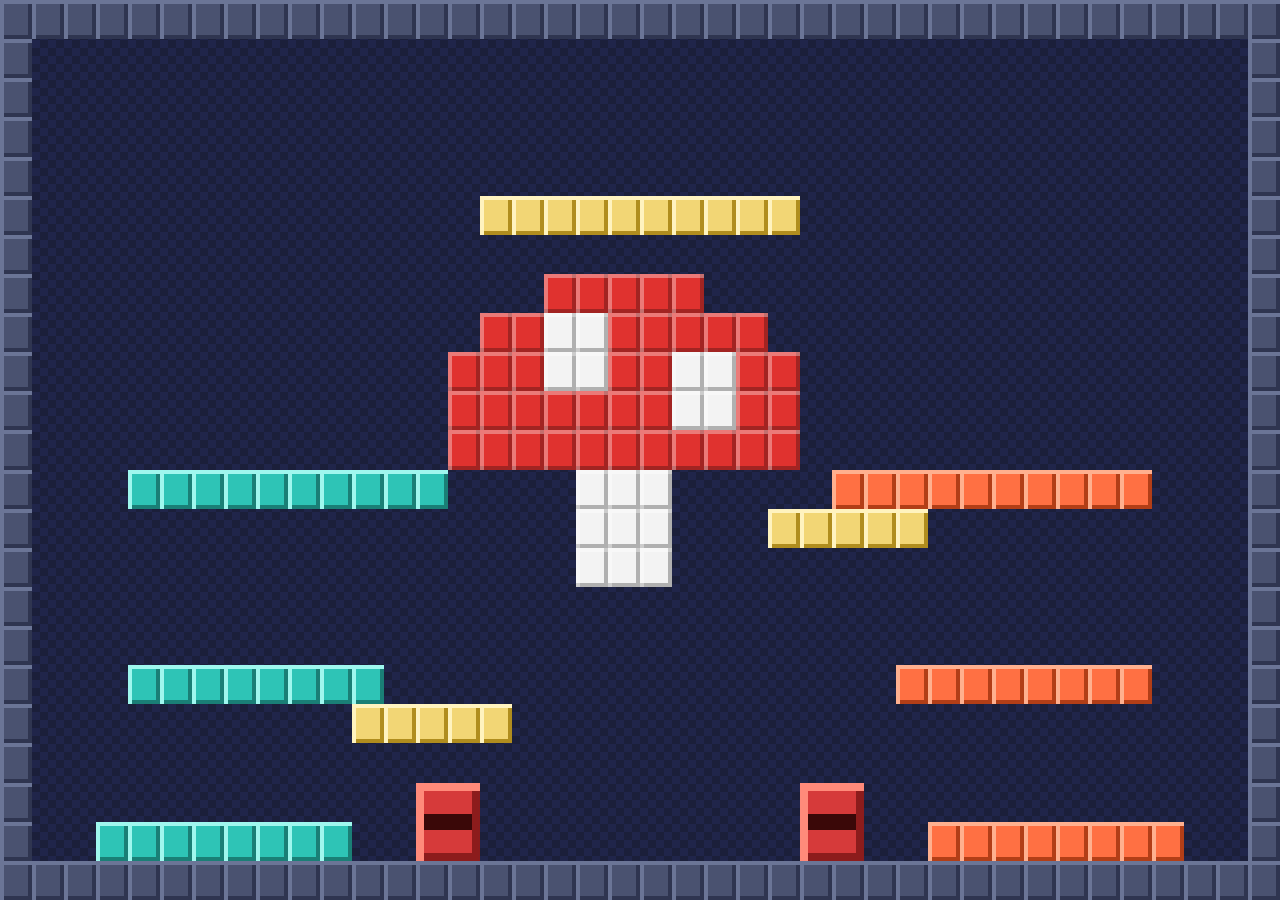
==== commit a6b8a13d: "Add files via upload" ====
--- a/index.html
+++ b/index.html
@@ -84,4 +84,4 @@
 document.getElementById("tilecss").textContent = tileCss(GW, GH);
 document.getElementById("arena").innerHTML = build(Math.floor(Math.random() * 1000000000), GW, GH);
 </script>
-</body></html>
+</body></html>
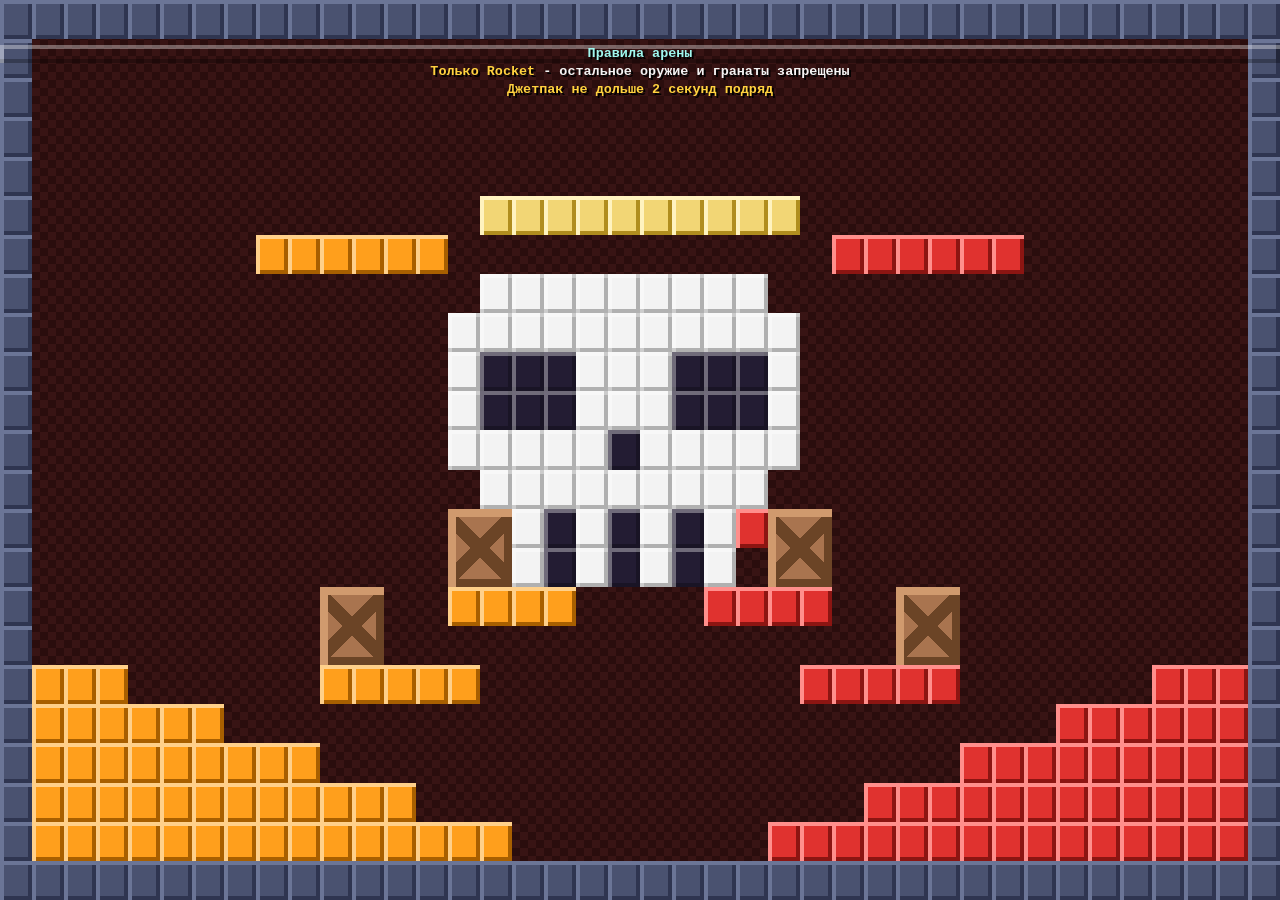
==== commit 8ec5d6c3: "Rename arena_challenge.html to index.html" ====
--- a/index.html
+++ b/index.html
@@ -14,9 +14,17 @@
 .d{background:linear-gradient(transparent 40%,#3a0808 40%,#3a0808 60%,transparent 60%),#d63a3a;box-shadow:inset 8px 8px 0 #ff8a7a,inset -8px -8px 0 #8c1c1c}
 [class^="t"]{box-shadow:inset 4px 4px 0 rgba(255,255,255,.35),inset -4px -4px 0 rgba(0,0,0,.28)}
 .ty{background:#ffd23f}.tk{background:#231c33}.tw{background:#f3f3f3}.tr{background:#e0322f}.tg{background:#4cd964}.tp{background:#ff7eb6}.tb{background:#7a4a25}.to{background:#ff9f1c}.tu{background:#4aa8ff}
+#arena.th1{background-color:#2a1233;background-image:linear-gradient(45deg,#341843 25%,transparent 25%,transparent 75%,#341843 75%),linear-gradient(45deg,#341843 25%,transparent 25%,transparent 75%,#341843 75%)}#arena.th1 .a{background:#ff5fa2;box-shadow:inset 4px 4px 0 #ffb3d3,inset -4px -4px 0 #a62a63}#arena.th1 .b{background:#ffd23f;box-shadow:inset 4px 4px 0 #fff0a0,inset -4px -4px 0 #a8820a}
+#arena.th2{background-color:#10261a;background-image:linear-gradient(45deg,#163322 25%,transparent 25%,transparent 75%,#163322 75%),linear-gradient(45deg,#163322 25%,transparent 25%,transparent 75%,#163322 75%)}#arena.th2 .a{background:#7bd94c;box-shadow:inset 4px 4px 0 #c5f5a3,inset -4px -4px 0 #3f8a1f}#arena.th2 .b{background:#e08a3c;box-shadow:inset 4px 4px 0 #ffc48a,inset -4px -4px 0 #8f4d14}
+#arena.th3{background-color:#0e2440;background-image:linear-gradient(45deg,#143056 25%,transparent 25%,transparent 75%,#143056 75%),linear-gradient(45deg,#143056 25%,transparent 25%,transparent 75%,#143056 75%)}#arena.th3 .a{background:#9be7ff;box-shadow:inset 4px 4px 0 #e0f8ff,inset -4px -4px 0 #4a9fc0}#arena.th3 .b{background:#c9b6ff;box-shadow:inset 4px 4px 0 #efe6ff,inset -4px -4px 0 #7259b8}
+#arena.th4{background-color:#2a0d0d;background-image:linear-gradient(45deg,#381414 25%,transparent 25%,transparent 75%,#381414 75%),linear-gradient(45deg,#381414 25%,transparent 25%,transparent 75%,#381414 75%)}#arena.th4 .a{background:#ff9f1c;box-shadow:inset 4px 4px 0 #ffd08a,inset -4px -4px 0 #a85f00}#arena.th4 .b{background:#e0322f;box-shadow:inset 4px 4px 0 #ff8f8c,inset -4px -4px 0 #8c1512}
+#hint{position:absolute;left:0;right:0;top:5%;text-align:center;font-family:"Courier New",monospace;font-weight:700;font-size:clamp(11px,1.05vw,20px);line-height:1.35;color:#f3f3f3;text-shadow:2px 2px 0 #000}
+#hint p{margin:0}#hint .k{color:#ffd23f}
+#hint .t{color:#9ff7ee}
 </style>
 <style id="tilecss">#arena div{width:2.083%;height:3.704%}.c,.d{width:4.166%!important;height:7.408%!important}</style></head>
-<body><div id="arena"><div class="tp" style="left:39.583%;top:33.333%"></div><div class="tp" style="left:41.667%;top:33.333%"></div><div class="tp" style="left:43.75%;top:33.333%"></div><div class="tp" style="left:52.083%;top:33.333%"></div><div class="tp" style="left:54.167%;top:33.333%"></div><div class="tp" style="left:56.25%;top:33.333%"></div><div class="tp" style="left:37.5%;top:37.037%"></div><div class="tp" style="left:39.583%;top:37.037%"></div><div class="tp" style="left:41.667%;top:37.037%"></div><div class="tp" style="left:43.75%;top:37.037%"></div><div class="tp" style="left:45.833%;top:37.037%"></div><div class="tp" style="left:50%;top:37.037%"></div><div class="tp" style="left:52.083%;top:37.037%"></div><div class="tp" style="left:54.167%;top:37.037%"></div><div class="tp" style="left:56.25%;top:37.037%"></div><div class="tp" style="left:58.333%;top:37.037%"></div><div class="tp" style="left:37.5%;top:40.741%"></div><div class="tp" style="left:39.583%;top:40.741%"></div><div class="tp" style="left:41.667%;top:40.741%"></div><div class="tp" style="left:43.75%;top:40.741%"></div><div class="tp" style="left:45.833%;top:40.741%"></div><div class="tp" style="left:47.917%;top:40.741%"></div><div class="tp" style="left:50%;top:40.741%"></div><div class="tp" style="left:52.083%;top:40.741%"></div><div class="tp" style="left:54.167%;top:40.741%"></div><div class="tp" style="left:56.25%;top:40.741%"></div><div class="tp" style="left:58.333%;top:40.741%"></div><div class="tp" style="left:37.5%;top:44.444%"></div><div class="tp" style="left:39.583%;top:44.444%"></div><div class="tp" style="left:41.667%;top:44.444%"></div><div class="tp" style="left:43.75%;top:44.444%"></div><div class="tp" style="left:45.833%;top:44.444%"></div><div class="tp" style="left:47.917%;top:44.444%"></div><div class="tp" style="left:50%;top:44.444%"></div><div class="tp" style="left:52.083%;top:44.444%"></div><div class="tp" style="left:54.167%;top:44.444%"></div><div class="tp" style="left:56.25%;top:44.444%"></div><div class="tp" style="left:58.333%;top:44.444%"></div><div class="tp" style="left:39.583%;top:48.148%"></div><div class="tp" style="left:41.667%;top:48.148%"></div><div class="tp" style="left:43.75%;top:48.148%"></div><div class="tp" style="left:45.833%;top:48.148%"></div><div class="tp" style="left:47.917%;top:48.148%"></div><div class="tp" style="left:50%;top:48.148%"></div><div class="tp" style="left:52.083%;top:48.148%"></div><div class="tp" style="left:54.167%;top:48.148%"></div><div class="tp" style="left:56.25%;top:48.148%"></div><div class="tp" style="left:41.667%;top:51.852%"></div><div class="tp" style="left:43.75%;top:51.852%"></div><div class="tp" style="left:45.833%;top:51.852%"></div><div class="tp" style="left:47.917%;top:51.852%"></div><div class="tp" style="left:50%;top:51.852%"></div><div class="tp" style="left:52.083%;top:51.852%"></div><div class="tp" style="left:54.167%;top:51.852%"></div><div class="tp" style="left:43.75%;top:55.556%"></div><div class="tp" style="left:45.833%;top:55.556%"></div><div class="tp" style="left:47.917%;top:55.556%"></div><div class="tp" style="left:50%;top:55.556%"></div><div class="tp" style="left:52.083%;top:55.556%"></div><div class="tp" style="left:45.833%;top:59.259%"></div><div class="tp" style="left:47.917%;top:59.259%"></div><div class="tp" style="left:50%;top:59.259%"></div><div class="tp" style="left:47.917%;top:62.963%"></div><div class="f" style="left:0%;top:0%"></div><div class="f" style="left:2.083%;top:0%"></div><div class="f" style="left:4.167%;top:0%"></div><div class="f" style="left:6.25%;top:0%"></div><div class="f" style="left:8.333%;top:0%"></div><div class="f" style="left:10.417%;top:0%"></div><div class="f" style="left:12.5%;top:0%"></div><div class="f" style="left:14.583%;top:0%"></div><div class="f" style="left:16.667%;top:0%"></div><div class="f" style="left:18.75%;top:0%"></div><div class="f" style="left:20.833%;top:0%"></div><div class="f" style="left:22.917%;top:0%"></div><div class="f" style="left:25%;top:0%"></div><div class="f" style="left:27.083%;top:0%"></div><div class="f" style="left:29.167%;top:0%"></div><div class="f" style="left:31.25%;top:0%"></div><div class="f" style="left:33.333%;top:0%"></div><div class="f" style="left:35.417%;top:0%"></div><div class="f" style="left:37.5%;top:0%"></div><div class="f" style="left:39.583%;top:0%"></div><div class="f" style="left:41.667%;top:0%"></div><div class="f" style="left:43.75%;top:0%"></div><div class="f" style="left:45.833%;top:0%"></div><div class="f" style="left:47.917%;top:0%"></div><div class="f" style="left:50%;top:0%"></div><div class="f" style="left:52.083%;top:0%"></div><div class="f" style="left:54.167%;top:0%"></div><div class="f" style="left:56.25%;top:0%"></div><div class="f" style="left:58.333%;top:0%"></div><div class="f" style="left:60.417%;top:0%"></div><div class="f" style="left:62.5%;top:0%"></div><div class="f" style="left:64.583%;top:0%"></div><div class="f" style="left:66.667%;top:0%"></div><div class="f" style="left:68.75%;top:0%"></div><div class="f" style="left:70.833%;top:0%"></div><div class="f" style="left:72.917%;top:0%"></div><div class="f" style="left:75%;top:0%"></div><div class="f" style="left:77.083%;top:0%"></div><div class="f" style="left:79.167%;top:0%"></div><div class="f" style="left:81.25%;top:0%"></div><div class="f" style="left:83.333%;top:0%"></div><div class="f" style="left:85.417%;top:0%"></div><div class="f" style="left:87.5%;top:0%"></div><div class="f" style="left:89.583%;top:0%"></div><div class="f" style="left:91.667%;top:0%"></div><div class="f" style="left:93.75%;top:0%"></div><div class="f" style="left:95.833%;top:0%"></div><div class="f" style="left:97.917%;top:0%"></div><div class="f" style="left:0%;top:96.296%"></div><div class="f" style="left:2.083%;top:96.296%"></div><div class="f" style="left:4.167%;top:96.296%"></div><div class="f" style="left:6.25%;top:96.296%"></div><div class="f" style="left:8.333%;top:96.296%"></div><div class="f" style="left:10.417%;top:96.296%"></div><div class="f" style="left:12.5%;top:96.296%"></div><div class="f" style="left:14.583%;top:96.296%"></div><div class="f" style="left:16.667%;top:96.296%"></div><div class="f" style="left:18.75%;top:96.296%"></div><div class="f" style="left:20.833%;top:96.296%"></div><div class="f" style="left:22.917%;top:96.296%"></div><div class="f" style="left:25%;top:96.296%"></div><div class="f" style="left:27.083%;top:96.296%"></div><div class="f" style="left:29.167%;top:96.296%"></div><div class="f" style="left:31.25%;top:96.296%"></div><div class="f" style="left:33.333%;top:96.296%"></div><div class="f" style="left:35.417%;top:96.296%"></div><div class="f" style="left:37.5%;top:96.296%"></div><div class="f" style="left:39.583%;top:96.296%"></div><div class="f" style="left:41.667%;top:96.296%"></div><div class="f" style="left:43.75%;top:96.296%"></div><div class="f" style="left:45.833%;top:96.296%"></div><div class="f" style="left:47.917%;top:96.296%"></div><div class="f" style="left:50%;top:96.296%"></div><div class="f" style="left:52.083%;top:96.296%"></div><div class="f" style="left:54.167%;top:96.296%"></div><div class="f" style="left:56.25%;top:96.296%"></div><div class="f" style="left:58.333%;top:96.296%"></div><div class="f" style="left:60.417%;top:96.296%"></div><div class="f" style="left:62.5%;top:96.296%"></div><div class="f" style="left:64.583%;top:96.296%"></div><div class="f" style="left:66.667%;top:96.296%"></div><div class="f" style="left:68.75%;top:96.296%"></div><div class="f" style="left:70.833%;top:96.296%"></div><div class="f" style="left:72.917%;top:96.296%"></div><div class="f" style="left:75%;top:96.296%"></div><div class="f" style="left:77.083%;top:96.296%"></div><div class="f" style="left:79.167%;top:96.296%"></div><div class="f" style="left:81.25%;top:96.296%"></div><div class="f" style="left:83.333%;top:96.296%"></div><div class="f" style="left:85.417%;top:96.296%"></div><div class="f" style="left:87.5%;top:96.296%"></div><div class="f" style="left:89.583%;top:96.296%"></div><div class="f" style="left:91.667%;top:96.296%"></div><div class="f" style="left:93.75%;top:96.296%"></div><div class="f" style="left:95.833%;top:96.296%"></div><div class="f" style="left:97.917%;top:96.296%"></div><div class="f" style="left:0%;top:3.704%"></div><div class="f" style="left:97.917%;top:3.704%"></div><div class="f" style="left:0%;top:7.407%"></div><div class="f" style="left:97.917%;top:7.407%"></div><div class="f" style="left:0%;top:11.111%"></div><div class="f" style="left:97.917%;top:11.111%"></div><div class="f" style="left:0%;top:14.815%"></div><div class="f" style="left:97.917%;top:14.815%"></div><div class="f" style="left:0%;top:18.519%"></div><div class="f" style="left:97.917%;top:18.519%"></div><div class="f" style="left:0%;top:22.222%"></div><div class="f" style="left:97.917%;top:22.222%"></div><div class="f" style="left:0%;top:25.926%"></div><div class="f" style="left:97.917%;top:25.926%"></div><div class="f" style="left:0%;top:29.63%"></div><div class="f" style="left:97.917%;top:29.63%"></div><div class="f" style="left:0%;top:33.333%"></div><div class="f" style="left:97.917%;top:33.333%"></div><div class="f" style="left:0%;top:37.037%"></div><div class="f" style="left:97.917%;top:37.037%"></div><div class="f" style="left:0%;top:40.741%"></div><div class="f" style="left:97.917%;top:40.741%"></div><div class="f" style="left:0%;top:44.444%"></div><div class="f" style="left:97.917%;top:44.444%"></div><div class="f" style="left:0%;top:48.148%"></div><div class="f" style="left:97.917%;top:48.148%"></div><div class="f" style="left:0%;top:51.852%"></div><div class="f" style="left:97.917%;top:51.852%"></div><div class="f" style="left:0%;top:55.556%"></div><div class="f" style="left:97.917%;top:55.556%"></div><div class="f" style="left:0%;top:59.259%"></div><div class="f" style="left:97.917%;top:59.259%"></div><div class="f" style="left:0%;top:62.963%"></div><div class="f" style="left:97.917%;top:62.963%"></div><div class="f" style="left:0%;top:66.667%"></div><div class="f" style="left:97.917%;top:66.667%"></div><div class="f" style="left:0%;top:70.37%"></div><div class="f" style="left:97.917%;top:70.37%"></div><div class="f" style="left:0%;top:74.074%"></div><div class="f" style="left:97.917%;top:74.074%"></div><div class="f" style="left:0%;top:77.778%"></div><div class="f" style="left:97.917%;top:77.778%"></div><div class="f" style="left:0%;top:81.481%"></div><div class="f" style="left:97.917%;top:81.481%"></div><div class="f" style="left:0%;top:85.185%"></div><div class="f" style="left:97.917%;top:85.185%"></div><div class="f" style="left:0%;top:88.889%"></div><div class="f" style="left:97.917%;top:88.889%"></div><div class="f" style="left:0%;top:92.593%"></div><div class="f" style="left:97.917%;top:92.593%"></div><div class="a" style="left:6.25%;top:92.593%"></div><div class="a" style="left:8.333%;top:92.593%"></div><div class="a" style="left:10.417%;top:92.593%"></div><div class="a" style="left:12.5%;top:92.593%"></div><div class="a" style="left:14.583%;top:92.593%"></div><div class="a" style="left:16.667%;top:92.593%"></div><div class="a" style="left:18.75%;top:92.593%"></div><div class="a" style="left:20.833%;top:92.593%"></div><div class="b" style="left:77.083%;top:92.593%"></div><div class="b" style="left:79.167%;top:92.593%"></div><div class="b" style="left:81.25%;top:92.593%"></div><div class="b" style="left:83.333%;top:92.593%"></div><div class="b" style="left:85.417%;top:92.593%"></div><div class="b" style="left:87.5%;top:92.593%"></div><div class="b" style="left:89.583%;top:92.593%"></div><div class="b" style="left:91.667%;top:92.593%"></div><div class="a" style="left:6.25%;top:74.074%"></div><div class="a" style="left:8.333%;top:74.074%"></div><div class="a" style="left:10.417%;top:74.074%"></div><div class="a" style="left:12.5%;top:74.074%"></div><div class="a" style="left:14.583%;top:74.074%"></div><div class="a" style="left:16.667%;top:74.074%"></div><div class="a" style="left:18.75%;top:74.074%"></div><div class="a" style="left:20.833%;top:74.074%"></div><div class="a" style="left:22.917%;top:74.074%"></div><div class="a" style="left:25%;top:74.074%"></div><div class="a" style="left:27.083%;top:74.074%"></div><div class="a" style="left:29.167%;top:74.074%"></div><div class="a" style="left:31.25%;top:74.074%"></div><div class="a" style="left:33.333%;top:74.074%"></div><div class="b" style="left:64.583%;top:74.074%"></div><div class="b" style="left:66.667%;top:74.074%"></div><div class="b" style="left:68.75%;top:74.074%"></div><div class="b" style="left:70.833%;top:74.074%"></div><div class="b" style="left:72.917%;top:74.074%"></div><div class="b" style="left:75%;top:74.074%"></div><div class="b" style="left:77.083%;top:74.074%"></div><div class="b" style="left:79.167%;top:74.074%"></div><div class="b" style="left:81.25%;top:74.074%"></div><div class="b" style="left:83.333%;top:74.074%"></div><div class="b" style="left:85.417%;top:74.074%"></div><div class="b" style="left:87.5%;top:74.074%"></div><div class="b" style="left:89.583%;top:74.074%"></div><div class="b" style="left:91.667%;top:74.074%"></div><div class="c" style="left:27.083%;top:66.667%"></div><div class="c" style="left:68.75%;top:66.667%"></div><div class="a" style="left:10.417%;top:59.259%"></div><div class="a" style="left:12.5%;top:59.259%"></div><div class="a" style="left:14.583%;top:59.259%"></div><div class="a" style="left:16.667%;top:59.259%"></div><div class="a" style="left:18.75%;top:59.259%"></div><div class="a" style="left:20.833%;top:59.259%"></div><div class="a" style="left:22.917%;top:59.259%"></div><div class="a" style="left:25%;top:59.259%"></div><div class="a" style="left:27.083%;top:59.259%"></div><div class="a" style="left:29.167%;top:59.259%"></div><div class="a" style="left:31.25%;top:59.259%"></div><div class="a" style="left:33.333%;top:59.259%"></div><div class="a" style="left:35.417%;top:59.259%"></div><div class="a" style="left:37.5%;top:59.259%"></div><div class="b" style="left:60.417%;top:59.259%"></div><div class="b" style="left:62.5%;top:59.259%"></div><div class="b" style="left:64.583%;top:59.259%"></div><div class="b" style="left:66.667%;top:59.259%"></div><div class="b" style="left:68.75%;top:59.259%"></div><div class="b" style="left:70.833%;top:59.259%"></div><div class="b" style="left:72.917%;top:59.259%"></div><div class="b" style="left:75%;top:59.259%"></div><div class="b" style="left:77.083%;top:59.259%"></div><div class="b" style="left:79.167%;top:59.259%"></div><div class="b" style="left:81.25%;top:59.259%"></div><div class="b" style="left:83.333%;top:59.259%"></div><div class="b" style="left:85.417%;top:59.259%"></div><div class="b" style="left:87.5%;top:59.259%"></div><div class="a" style="left:10.417%;top:40.741%"></div><div class="a" style="left:12.5%;top:40.741%"></div><div class="a" style="left:14.583%;top:40.741%"></div><div class="a" style="left:16.667%;top:40.741%"></div><div class="a" style="left:18.75%;top:40.741%"></div><div class="a" style="left:20.833%;top:40.741%"></div><div class="b" style="left:77.083%;top:40.741%"></div><div class="b" style="left:79.167%;top:40.741%"></div><div class="b" style="left:81.25%;top:40.741%"></div><div class="b" style="left:83.333%;top:40.741%"></div><div class="b" style="left:85.417%;top:40.741%"></div><div class="b" style="left:87.5%;top:40.741%"></div><div class="c" style="left:16.667%;top:33.333%"></div><div class="c" style="left:79.167%;top:33.333%"></div><div class="a" style="left:31.25%;top:40.741%"></div><div class="a" style="left:33.333%;top:40.741%"></div><div class="a" style="left:35.417%;top:40.741%"></div><div class="b" style="left:60.417%;top:40.741%"></div><div class="b" style="left:62.5%;top:40.741%"></div><div class="b" style="left:64.583%;top:40.741%"></div><div class="b" style="left:66.667%;top:40.741%"></div><div class="d" style="left:60.417%;top:33.333%"></div><div class="m" style="left:31.25%;top:81.481%"></div><div class="m" style="left:33.333%;top:81.481%"></div><div class="m" style="left:35.417%;top:81.481%"></div><div class="m" style="left:37.5%;top:81.481%"></div><div class="m" style="left:39.583%;top:81.481%"></div><div class="m" style="left:58.333%;top:62.963%"></div><div class="m" style="left:60.417%;top:62.963%"></div><div class="m" style="left:62.5%;top:62.963%"></div><div class="m" style="left:64.583%;top:62.963%"></div><div class="m" style="left:66.667%;top:62.963%"></div><div class="m" style="left:31.25%;top:44.444%"></div><div class="m" style="left:33.333%;top:44.444%"></div><div class="m" style="left:35.417%;top:44.444%"></div><div class="m" style="left:39.583%;top:18.519%"></div><div class="m" style="left:41.667%;top:18.519%"></div><div class="m" style="left:43.75%;top:18.519%"></div><div class="m" style="left:45.833%;top:18.519%"></div><div class="m" style="left:47.917%;top:18.519%"></div><div class="m" style="left:50%;top:18.519%"></div><div class="m" style="left:52.083%;top:18.519%"></div><div class="m" style="left:54.167%;top:18.519%"></div><div class="m" style="left:56.25%;top:18.519%"></div><div class="m" style="left:58.333%;top:18.519%"></div><div class="c" style="left:27.083%;top:88.889%"></div><div class="c" style="left:68.75%;top:88.889%"></div></div>
+<body><div id="arena"><div class="tp" style="left:39.583%;top:33.333%"></div><div class="tp" style="left:41.667%;top:33.333%"></div><div class="tp" style="left:43.75%;top:33.333%"></div><div class="tp" style="left:52.083%;top:33.333%"></div><div class="tp" style="left:54.167%;top:33.333%"></div><div class="tp" style="left:56.25%;top:33.333%"></div><div class="tp" style="left:37.5%;top:37.037%"></div><div class="tp" style="left:39.583%;top:37.037%"></div><div class="tp" style="left:41.667%;top:37.037%"></div><div class="tp" style="left:43.75%;top:37.037%"></div><div class="tp" style="left:45.833%;top:37.037%"></div><div class="tp" style="left:50%;top:37.037%"></div><div class="tp" style="left:52.083%;top:37.037%"></div><div class="tp" style="left:54.167%;top:37.037%"></div><div class="tp" style="left:56.25%;top:37.037%"></div><div class="tp" style="left:58.333%;top:37.037%"></div><div class="tp" style="left:37.5%;top:40.741%"></div><div class="tp" style="left:39.583%;top:40.741%"></div><div class="tp" style="left:41.667%;top:40.741%"></div><div class="tp" style="left:43.75%;top:40.741%"></div><div class="tp" style="left:45.833%;top:40.741%"></div><div class="tp" style="left:47.917%;top:40.741%"></div><div class="tp" style="left:50%;top:40.741%"></div><div class="tp" style="left:52.083%;top:40.741%"></div><div class="tp" style="left:54.167%;top:40.741%"></div><div class="tp" style="left:56.25%;top:40.741%"></div><div class="tp" style="left:58.333%;top:40.741%"></div><div class="tp" style="left:37.5%;top:44.444%"></div><div class="tp" style="left:39.583%;top:44.444%"></div><div class="tp" style="left:41.667%;top:44.444%"></div><div class="tp" style="left:43.75%;top:44.444%"></div><div class="tp" style="left:45.833%;top:44.444%"></div><div class="tp" style="left:47.917%;top:44.444%"></div><div class="tp" style="left:50%;top:44.444%"></div><div class="tp" style="left:52.083%;top:44.444%"></div><div class="tp" style="left:54.167%;top:44.444%"></div><div class="tp" style="left:56.25%;top:44.444%"></div><div class="tp" style="left:58.333%;top:44.444%"></div><div class="tp" style="left:39.583%;top:48.148%"></div><div class="tp" style="left:41.667%;top:48.148%"></div><div class="tp" style="left:43.75%;top:48.148%"></div><div class="tp" style="left:45.833%;top:48.148%"></div><div class="tp" style="left:47.917%;top:48.148%"></div><div class="tp" style="left:50%;top:48.148%"></div><div class="tp" style="left:52.083%;top:48.148%"></div><div class="tp" style="left:54.167%;top:48.148%"></div><div class="tp" style="left:56.25%;top:48.148%"></div><div class="tp" style="left:41.667%;top:51.852%"></div><div class="tp" style="left:43.75%;top:51.852%"></div><div class="tp" style="left:45.833%;top:51.852%"></div><div class="tp" style="left:47.917%;top:51.852%"></div><div class="tp" style="left:50%;top:51.852%"></div><div class="tp" style="left:52.083%;top:51.852%"></div><div class="tp" style="left:54.167%;top:51.852%"></div><div class="tp" style="left:43.75%;top:55.556%"></div><div class="tp" style="left:45.833%;top:55.556%"></div><div class="tp" style="left:47.917%;top:55.556%"></div><div class="tp" style="left:50%;top:55.556%"></div><div class="tp" style="left:52.083%;top:55.556%"></div><div class="tp" style="left:45.833%;top:59.259%"></div><div class="tp" style="left:47.917%;top:59.259%"></div><div class="tp" style="left:50%;top:59.259%"></div><div class="tp" style="left:47.917%;top:62.963%"></div><div class="f" style="left:0%;top:0%"></div><div class="f" style="left:2.083%;top:0%"></div><div class="f" style="left:4.167%;top:0%"></div><div class="f" style="left:6.25%;top:0%"></div><div class="f" style="left:8.333%;top:0%"></div><div class="f" style="left:10.417%;top:0%"></div><div class="f" style="left:12.5%;top:0%"></div><div class="f" style="left:14.583%;top:0%"></div><div class="f" style="left:16.667%;top:0%"></div><div class="f" style="left:18.75%;top:0%"></div><div class="f" style="left:20.833%;top:0%"></div><div class="f" style="left:22.917%;top:0%"></div><div class="f" style="left:25%;top:0%"></div><div class="f" style="left:27.083%;top:0%"></div><div class="f" style="left:29.167%;top:0%"></div><div class="f" style="left:31.25%;top:0%"></div><div class="f" style="left:33.333%;top:0%"></div><div class="f" style="left:35.417%;top:0%"></div><div class="f" style="left:37.5%;top:0%"></div><div class="f" style="left:39.583%;top:0%"></div><div class="f" style="left:41.667%;top:0%"></div><div class="f" style="left:43.75%;top:0%"></div><div class="f" style="left:45.833%;top:0%"></div><div class="f" style="left:47.917%;top:0%"></div><div class="f" style="left:50%;top:0%"></div><div class="f" style="left:52.083%;top:0%"></div><div class="f" style="left:54.167%;top:0%"></div><div class="f" style="left:56.25%;top:0%"></div><div class="f" style="left:58.333%;top:0%"></div><div class="f" style="left:60.417%;top:0%"></div><div class="f" style="left:62.5%;top:0%"></div><div class="f" style="left:64.583%;top:0%"></div><div class="f" style="left:66.667%;top:0%"></div><div class="f" style="left:68.75%;top:0%"></div><div class="f" style="left:70.833%;top:0%"></div><div class="f" style="left:72.917%;top:0%"></div><div class="f" style="left:75%;top:0%"></div><div class="f" style="left:77.083%;top:0%"></div><div class="f" style="left:79.167%;top:0%"></div><div class="f" style="left:81.25%;top:0%"></div><div class="f" style="left:83.333%;top:0%"></div><div class="f" style="left:85.417%;top:0%"></div><div class="f" style="left:87.5%;top:0%"></div><div class="f" style="left:89.583%;top:0%"></div><div class="f" style="left:91.667%;top:0%"></div><div class="f" style="left:93.75%;top:0%"></div><div class="f" style="left:95.833%;top:0%"></div><div class="f" style="left:97.917%;top:0%"></div><div class="f" style="left:0%;top:96.296%"></div><div class="f" style="left:2.083%;top:96.296%"></div><div class="f" style="left:4.167%;top:96.296%"></div><div class="f" style="left:6.25%;top:96.296%"></div><div class="f" style="left:8.333%;top:96.296%"></div><div class="f" style="left:10.417%;top:96.296%"></div><div class="f" style="left:12.5%;top:96.296%"></div><div class="f" style="left:14.583%;top:96.296%"></div><div class="f" style="left:16.667%;top:96.296%"></div><div class="f" style="left:18.75%;top:96.296%"></div><div class="f" style="left:20.833%;top:96.296%"></div><div class="f" style="left:22.917%;top:96.296%"></div><div class="f" style="left:25%;top:96.296%"></div><div class="f" style="left:27.083%;top:96.296%"></div><div class="f" style="left:29.167%;top:96.296%"></div><div class="f" style="left:31.25%;top:96.296%"></div><div class="f" style="left:33.333%;top:96.296%"></div><div class="f" style="left:35.417%;top:96.296%"></div><div class="f" style="left:37.5%;top:96.296%"></div><div class="f" style="left:39.583%;top:96.296%"></div><div class="f" style="left:41.667%;top:96.296%"></div><div class="f" style="left:43.75%;top:96.296%"></div><div class="f" style="left:45.833%;top:96.296%"></div><div class="f" style="left:47.917%;top:96.296%"></div><div class="f" style="left:50%;top:96.296%"></div><div class="f" style="left:52.083%;top:96.296%"></div><div class="f" style="left:54.167%;top:96.296%"></div><div class="f" style="left:56.25%;top:96.296%"></div><div class="f" style="left:58.333%;top:96.296%"></div><div class="f" style="left:60.417%;top:96.296%"></div><div class="f" style="left:62.5%;top:96.296%"></div><div class="f" style="left:64.583%;top:96.296%"></div><div class="f" style="left:66.667%;top:96.296%"></div><div class="f" style="left:68.75%;top:96.296%"></div><div class="f" style="left:70.833%;top:96.296%"></div><div class="f" style="left:72.917%;top:96.296%"></div><div class="f" style="left:75%;top:96.296%"></div><div class="f" style="left:77.083%;top:96.296%"></div><div class="f" style="left:79.167%;top:96.296%"></div><div class="f" style="left:81.25%;top:96.296%"></div><div class="f" style="left:83.333%;top:96.296%"></div><div class="f" style="left:85.417%;top:96.296%"></div><div class="f" style="left:87.5%;top:96.296%"></div><div class="f" style="left:89.583%;top:96.296%"></div><div class="f" style="left:91.667%;top:96.296%"></div><div class="f" style="left:93.75%;top:96.296%"></div><div class="f" style="left:95.833%;top:96.296%"></div><div class="f" style="left:97.917%;top:96.296%"></div><div class="f" style="left:0%;top:3.704%"></div><div class="f" style="left:97.917%;top:3.704%"></div><div class="f" style="left:0%;top:7.407%"></div><div class="f" style="left:97.917%;top:7.407%"></div><div class="f" style="left:0%;top:11.111%"></div><div class="f" style="left:97.917%;top:11.111%"></div><div class="f" style="left:0%;top:14.815%"></div><div class="f" style="left:97.917%;top:14.815%"></div><div class="f" style="left:0%;top:18.519%"></div><div class="f" style="left:97.917%;top:18.519%"></div><div class="f" style="left:0%;top:22.222%"></div><div class="f" style="left:97.917%;top:22.222%"></div><div class="f" style="left:0%;top:25.926%"></div><div class="f" style="left:97.917%;top:25.926%"></div><div class="f" style="left:0%;top:29.63%"></div><div class="f" style="left:97.917%;top:29.63%"></div><div class="f" style="left:0%;top:33.333%"></div><div class="f" style="left:97.917%;top:33.333%"></div><div class="f" style="left:0%;top:37.037%"></div><div class="f" style="left:97.917%;top:37.037%"></div><div class="f" style="left:0%;top:40.741%"></div><div class="f" style="left:97.917%;top:40.741%"></div><div class="f" style="left:0%;top:44.444%"></div><div class="f" style="left:97.917%;top:44.444%"></div><div class="f" style="left:0%;top:48.148%"></div><div class="f" style="left:97.917%;top:48.148%"></div><div class="f" style="left:0%;top:51.852%"></div><div class="f" style="left:97.917%;top:51.852%"></div><div class="f" style="left:0%;top:55.556%"></div><div class="f" style="left:97.917%;top:55.556%"></div><div class="f" style="left:0%;top:59.259%"></div><div class="f" style="left:97.917%;top:59.259%"></div><div class="f" style="left:0%;top:62.963%"></div><div class="f" style="left:97.917%;top:62.963%"></div><div class="f" style="left:0%;top:66.667%"></div><div class="f" style="left:97.917%;top:66.667%"></div><div class="f" style="left:0%;top:70.37%"></div><div class="f" style="left:97.917%;top:70.37%"></div><div class="f" style="left:0%;top:74.074%"></div><div class="f" style="left:97.917%;top:74.074%"></div><div class="f" style="left:0%;top:77.778%"></div><div class="f" style="left:97.917%;top:77.778%"></div><div class="f" style="left:0%;top:81.481%"></div><div class="f" style="left:97.917%;top:81.481%"></div><div class="f" style="left:0%;top:85.185%"></div><div class="f" style="left:97.917%;top:85.185%"></div><div class="f" style="left:0%;top:88.889%"></div><div class="f" style="left:97.917%;top:88.889%"></div><div class="f" style="left:0%;top:92.593%"></div><div class="f" style="left:97.917%;top:92.593%"></div><div class="a" style="left:6.25%;top:92.593%"></div><div class="a" style="left:8.333%;top:92.593%"></div><div class="a" style="left:10.417%;top:92.593%"></div><div class="a" style="left:12.5%;top:92.593%"></div><div class="a" style="left:14.583%;top:92.593%"></div><div class="a" style="left:16.667%;top:92.593%"></div><div class="a" style="left:18.75%;top:92.593%"></div><div class="a" style="left:20.833%;top:92.593%"></div><div class="b" style="left:77.083%;top:92.593%"></div><div class="b" style="left:79.167%;top:92.593%"></div><div class="b" style="left:81.25%;top:92.593%"></div><div class="b" style="left:83.333%;top:92.593%"></div><div class="b" style="left:85.417%;top:92.593%"></div><div class="b" style="left:87.5%;top:92.593%"></div><div class="b" style="left:89.583%;top:92.593%"></div><div class="b" style="left:91.667%;top:92.593%"></div><div class="a" style="left:6.25%;top:74.074%"></div><div class="a" style="left:8.333%;top:74.074%"></div><div class="a" style="left:10.417%;top:74.074%"></div><div class="a" style="left:12.5%;top:74.074%"></div><div class="a" style="left:14.583%;top:74.074%"></div><div class="a" style="left:16.667%;top:74.074%"></div><div class="a" style="left:18.75%;top:74.074%"></div><div class="a" style="left:20.833%;top:74.074%"></div><div class="a" style="left:22.917%;top:74.074%"></div><div class="a" style="left:25%;top:74.074%"></div><div class="a" style="left:27.083%;top:74.074%"></div><div class="a" style="left:29.167%;top:74.074%"></div><div class="a" style="left:31.25%;top:74.074%"></div><div class="a" style="left:33.333%;top:74.074%"></div><div class="b" style="left:64.583%;top:74.074%"></div><div class="b" style="left:66.667%;top:74.074%"></div><div class="b" style="left:68.75%;top:74.074%"></div><div class="b" style="left:70.833%;top:74.074%"></div><div class="b" style="left:72.917%;top:74.074%"></div><div class="b" style="left:75%;top:74.074%"></div><div class="b" style="left:77.083%;top:74.074%"></div><div class="b" style="left:79.167%;top:74.074%"></div><div class="b" style="left:81.25%;top:74.074%"></div><div class="b" style="left:83.333%;top:74.074%"></div><div class="b" style="left:85.417%;top:74.074%"></div><div class="b" style="left:87.5%;top:74.074%"></div><div class="b" style="left:89.583%;top:74.074%"></div><div class="b" style="left:91.667%;top:74.074%"></div><div class="c" style="left:27.083%;top:66.667%"></div><div class="c" style="left:68.75%;top:66.667%"></div><div class="a" style="left:10.417%;top:59.259%"></div><div class="a" style="left:12.5%;top:59.259%"></div><div class="a" style="left:14.583%;top:59.259%"></div><div class="a" style="left:16.667%;top:59.259%"></div><div class="a" style="left:18.75%;top:59.259%"></div><div class="a" style="left:20.833%;top:59.259%"></div><div class="a" style="left:22.917%;top:59.259%"></div><div class="a" style="left:25%;top:59.259%"></div><div class="a" style="left:27.083%;top:59.259%"></div><div class="a" style="left:29.167%;top:59.259%"></div><div class="a" style="left:31.25%;top:59.259%"></div><div class="a" style="left:33.333%;top:59.259%"></div><div class="a" style="left:35.417%;top:59.259%"></div><div class="a" style="left:37.5%;top:59.259%"></div><div class="b" style="left:60.417%;top:59.259%"></div><div class="b" style="left:62.5%;top:59.259%"></div><div class="b" style="left:64.583%;top:59.259%"></div><div class="b" style="left:66.667%;top:59.259%"></div><div class="b" style="left:68.75%;top:59.259%"></div><div class="b" style="left:70.833%;top:59.259%"></div><div class="b" style="left:72.917%;top:59.259%"></div><div class="b" style="left:75%;top:59.259%"></div><div class="b" style="left:77.083%;top:59.259%"></div><div class="b" style="left:79.167%;top:59.259%"></div><div class="b" style="left:81.25%;top:59.259%"></div><div class="b" style="left:83.333%;top:59.259%"></div><div class="b" style="left:85.417%;top:59.259%"></div><div class="b" style="left:87.5%;top:59.259%"></div><div class="a" style="left:10.417%;top:40.741%"></div><div class="a" style="left:12.5%;top:40.741%"></div><div class="a" style="left:14.583%;top:40.741%"></div><div class="a" style="left:16.667%;top:40.741%"></div><div class="a" style="left:18.75%;top:40.741%"></div><div class="a" style="left:20.833%;top:40.741%"></div><div class="b" style="left:77.083%;top:40.741%"></div><div class="b" style="left:79.167%;top:40.741%"></div><div class="b" style="left:81.25%;top:40.741%"></div><div class="b" style="left:83.333%;top:40.741%"></div><div class="b" style="left:85.417%;top:40.741%"></div><div class="b" style="left:87.5%;top:40.741%"></div><div class="c" style="left:16.667%;top:33.333%"></div><div class="c" style="left:79.167%;top:33.333%"></div><div class="a" style="left:31.25%;top:40.741%"></div><div class="a" style="left:33.333%;top:40.741%"></div><div class="a" style="left:35.417%;top:40.741%"></div><div class="b" style="left:60.417%;top:40.741%"></div><div class="b" style="left:62.5%;top:40.741%"></div><div class="b" style="left:64.583%;top:40.741%"></div><div class="b" style="left:66.667%;top:40.741%"></div><div class="d" style="left:60.417%;top:33.333%"></div><div class="m" style="left:31.25%;top:81.481%"></div><div class="m" style="left:33.333%;top:81.481%"></div><div class="m" style="left:35.417%;top:81.481%"></div><div class="m" style="left:37.5%;top:81.481%"></div><div class="m" style="left:39.583%;top:81.481%"></div><div class="m" style="left:58.333%;top:62.963%"></div><div class="m" style="left:60.417%;top:62.963%"></div><div class="m" style="left:62.5%;top:62.963%"></div><div class="m" style="left:64.583%;top:62.963%"></div><div class="m" style="left:66.667%;top:62.963%"></div><div class="m" style="left:31.25%;top:44.444%"></div><div class="m" style="left:33.333%;top:44.444%"></div><div class="m" style="left:35.417%;top:44.444%"></div><div class="m" style="left:39.583%;top:18.519%"></div><div class="m" style="left:41.667%;top:18.519%"></div><div class="m" style="left:43.75%;top:18.519%"></div><div class="m" style="left:45.833%;top:18.519%"></div><div class="m" style="left:47.917%;top:18.519%"></div><div class="m" style="left:50%;top:18.519%"></div><div class="m" style="left:52.083%;top:18.519%"></div><div class="m" style="left:54.167%;top:18.519%"></div><div class="m" style="left:56.25%;top:18.519%"></div><div class="m" style="left:58.333%;top:18.519%"></div><div class="c" style="left:29.167%;top:88.889%"></div><div class="c" style="left:66.667%;top:88.889%"></div></div>
+<div id="hint"><p class="t">Правила арены</p><p><span class="k">Только Pistol</span> - остальное оружие и гранаты запрещены</p><p><span class="k">Джетпак запрещён</span> - Space только для прыжка</p><p><span class="k">Босс в центре</span> - первым разрушь: сердце</p></div>
 <script>
 function p(v) { return Math.round(v * 1000) / 1000; }
 function tileCss(GW, GH) {
@@ -34,7 +42,8 @@
  ["oo........oo","ooo......ooo","oooooooooooo","ookooooookoo","oooooooooooo","oooooppooooo","ooookkkkoooo",".oooooooooo."],
  ["...rrrrr...",".rrwwrrrrr.","rrrwwrrwwrr","rrrrrrrwwrr","rrrrrrrrrrr","....www....","....www....","....www...."]
 ];
-function build(seed, GW, GH) {
+var SPRN = ["смайлик","инопланетянина","сердце","уточку","усы","череп","ракету","кота","гриб"], SPRI = 0;
+function build(seed, GW, GH, fl) {
   var s = seed % 4294967296, out = [], H2 = GW / 2, occ = {};
   function r() { s = (s * 1664525 + 1013904223) % 4294967296; return s / 4294967296; }
   function ri(a, b) { return a + Math.floor(r() * (b - a + 1)); }
@@ -48,28 +57,70 @@
     t(c, x, y); occ[y * 1000 + x + 1] = 1; occ[(y + 1) * 1000 + x] = 1; occ[(y + 1) * 1000 + x + 1] = 1;
   }
   function mcrate(c, x, y) { cr(c, x, y); cr(c, GW - x - 2, y); }
-  var i, k, x, y, w, yy;
-  var spr = pick(SPR), sh = spr.length, sw = spr[0].length;
-  var sx = Math.floor((GW - sw) / 2), sy = Math.max(7, Math.floor((GH - sh) / 2)), j;
+  var i, k, x, y, w, yy, j;
+  SPRI = Math.floor(r() * SPR.length);
+  var spr = SPR[SPRI], sh = spr.length, sw = spr[0].length;
+  var sx = Math.floor((GW - sw) / 2), sy = Math.max(7, Math.floor((GH - sh) / 2));
   for (i = 0; i < sh; i++) for (j = 0; j < sw; j++) if (spr[i].charAt(j) !== ".") t("t" + spr[i].charAt(j), sx + j, sy + i);
   row("f", 0, 0, GW); row("f", 0, GH - 1, GW);
   for (y = 1; y < GH - 1; y++) { t("f", 0, y); t("f", GW - 1, y); }
   mrow("a", 3, GH - 2, 8);
-  for (y = GH - 7; y >= 7; y -= 5) {
-    x = 3 + ri(0, 2);
-    while (x < H2 - 5) {
-      w = Math.min(pick([6, 8, 10, 12, 14]), H2 - 3 - x);
-      if (w < 5) break;
-      yy = y + ri(-1, 1);
-      mrow("a", x, yy, w);
-      if (r() < 0.45) mcrate(pick(["c", "c", "d"]), x + ri(1, Math.max(1, w - 3)), yy - 2);
-      x += w + ri(4, 8);
+  function islands(n) {
+    for (var q = 0; q < n; q++) {
+      var ix = ri(3, H2 - 5), iy = ri(8, GH - 5), iw = ri(2, 6);
+      mrow("a", ix, iy, iw);
+      if (r() < 0.25) mcrate(pick(["c", "d"]), ix, iy - 2);
     }
   }
-  for (i = 0; ; i++) {
-    yy = GH - 5 - i * 5;
-    if (yy < 9) break;
-    row("m", i % 2 === 0 ? H2 - 9 : H2 + 4, yy, 5);
+  var lay = fl === undefined ? ri(0, 5) : fl;
+  if (lay === 0) {
+    for (y = GH - 7; y >= 7; y -= 5) {
+      x = 3 + ri(0, 2);
+      while (x < H2 - 5) {
+        w = Math.min(pick([6, 8, 10, 12, 14]), H2 - 3 - x);
+        if (w < 5) break;
+        yy = y + ri(-1, 1);
+        mrow("a", x, yy, w);
+        if (r() < 0.45) mcrate(pick(["c", "c", "d"]), x + ri(1, Math.max(1, w - 3)), yy - 2);
+        x += w + ri(4, 8);
+      }
+    }
+  } else if (lay === 1) {
+    for (i = 0; ; i++) {
+      x = 3 + i * 4; y = GH - 4 - i * 3;
+      if (y < 7 || x >= H2 - 4) break;
+      mrow("a", x, y, 5);
+      if (r() < 0.4) mcrate("c", x + 1, y - 2);
+    }
+    islands(ri(3, 5));
+  } else if (lay === 2) {
+    for (x = 8; x < H2 - 4; x += 9) {
+      var ph = Math.min(ri(6, 13), GH - 9), top = GH - 2 - ph;
+      for (yy = GH - 2; yy > top; yy--) mrow("a", x, yy, 2);
+      mrow("a", x - 2, top, 6);
+      if (r() < 0.6) mrow("a", x + 6, GH - 9 + ri(-1, 1), 5);
+    }
+    islands(ri(1, 3));
+  } else if (lay === 3) {
+    islands(Math.floor(GW * GH / 90));
+  } else if (lay === 4) {
+    for (i = 0; i < 5; i++) for (yy = GH - 2; yy > GH - 2 - (5 - i); yy--) mrow("a", 1 + i * 3, yy, 3);
+    mrow("a", 18, GH - 12, 7); mrow("a", 8, GH - 17, 6);
+    islands(ri(2, 4));
+  } else {
+    var bx = 6, bw = Math.min(10, H2 - 6 - 4), bt = GH - 9;
+    mrow("a", bx, bt, bw);
+    for (yy = bt + 1; yy < bt + 4; yy++) { mrow("a", bx, yy, 1); mrow("a", bx + bw - 1, yy, 1); }
+    mrow("a", bx + 2, GH - 6, bw - 4);
+    mrow("a", bx - 2, bt - 5, 6); mrow("a", bx + 5, bt - 9, 5);
+    islands(ri(1, 3));
+  }
+  if (r() < 0.6) {
+    for (i = 0; ; i++) {
+      yy = GH - 5 - i * 5;
+      if (yy < 9) break;
+      row("m", i % 2 === 0 ? H2 - 9 : H2 + 4, yy, 5);
+    }
   }
   row("m", H2 - 5, 5, 10);
   for (k = 0; k < 4; k++) {
@@ -79,9 +130,31 @@
   return out.join("");
 }
 
+function rulesHtml(rnd, boss) {
+  function pk(a) { return a[Math.floor(rnd() * a.length)]; }
+  var guns = ["Pistol", "SMG", "Shotgun", "Rocket", "Railgun", "Flamethrower", "Too Much"], weap = [], i;
+  for (i = 0; i < guns.length; i++) weap.push(["Только " + guns[i], " - остальное оружие и гранаты запрещены"]);
+  weap.push(["Только гранаты", " - ПКМ, никакой стрельбы"], ["Любое оружие, кроме Too Much", ""], ["Без гранат", " - только стволы"],
+            ["Меняй оружие каждые 30 секунд", " - по кругу, без повторов"]);
+  var move = [["Джетпак запрещён", " - Space только для прыжка"], ["Джетпак не дольше 2 секунд подряд", ""],
+              ["Пол - лава", " - стоять можно только на платформах"], ["Не стоять на месте", " - всегда в движении"],
+              ["Не касаться земли", " - только летать, зажав Space"]];
+  var bonus = [["Босс в центре", " - первым разрушь: " + boss], ["Король горы", " - 10 секунд на жёлтых платформах = очко"],
+               ["Победитель раунда", " жмёт F5 и получает новый челлендж"], ["Серые стены не трогаем", " - стреляй по платформам и ящикам"]];
+  var list = [pk(weap), pk(move)];
+  if (rnd() < 0.7) list.push(pk(bonus));
+  var h = '<p class="t">Правила арены</p>';
+  for (i = 0; i < list.length; i++) h += '<p><span class="k">' + list[i][0] + '</span>' + list[i][1] + '</p>';
+  return h;
+}
+
 var GW = Math.max(40, 2 * Math.round(window.innerWidth / 80));
 var GH = Math.max(22, Math.round(window.innerHeight / 40));
+var arena = document.getElementById("arena");
 document.getElementById("tilecss").textContent = tileCss(GW, GH);
-document.getElementById("arena").innerHTML = build(Math.floor(Math.random() * 1000000000), GW, GH);
+var th = Math.floor(Math.random() * 5);
+if (th) arena.className = "th" + th;
+arena.innerHTML = build(Math.floor(Math.random() * 1000000000), GW, GH);
+document.getElementById("hint").innerHTML = rulesHtml(Math.random, SPRN[SPRI]);
 </script>
-</body></html>+</body></html>
